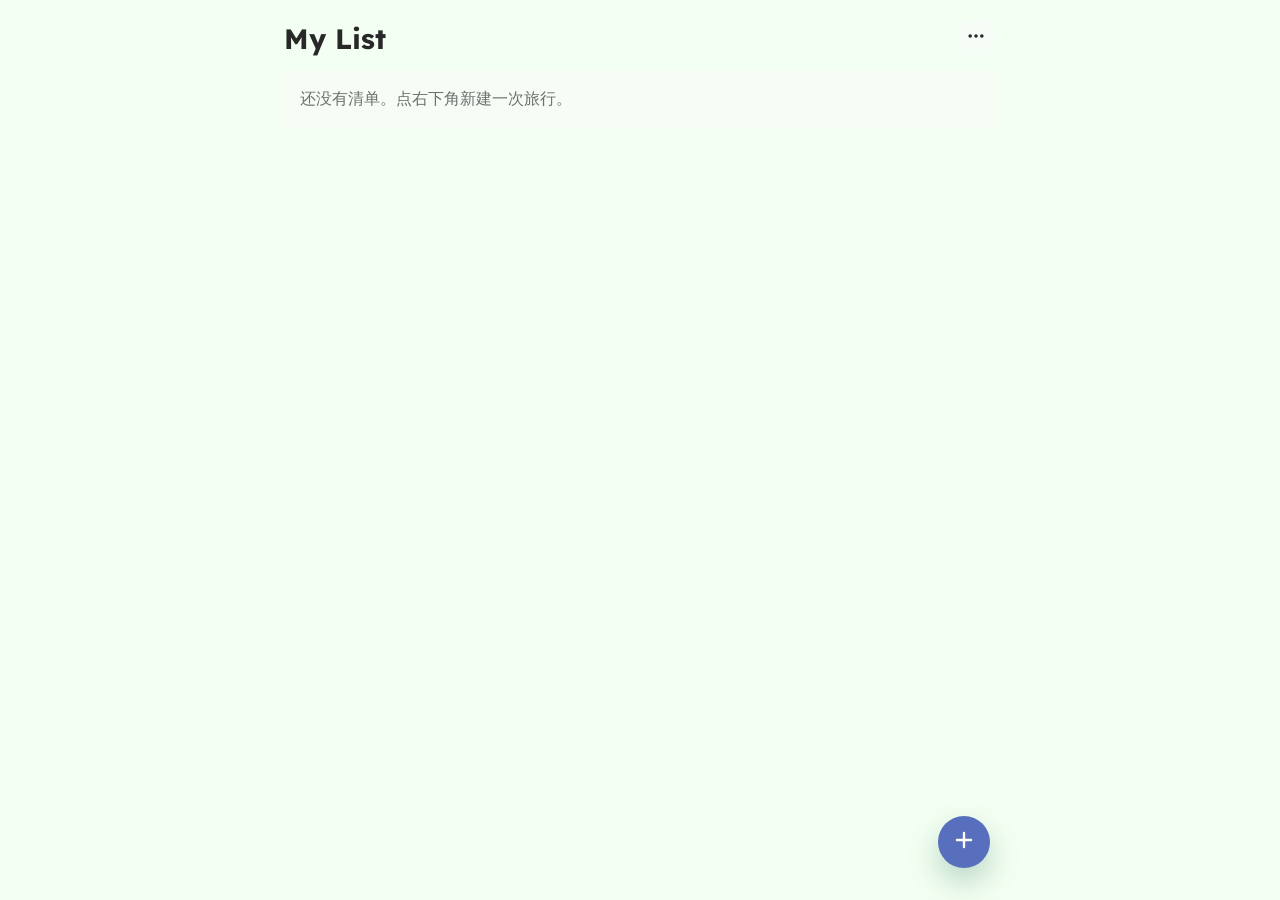
==== public/index.html @ d41c0e8b "Add files via upload" ====
<!doctype html>
<html lang="zh-CN">
  <head>
    <meta charset="UTF-8" />
    <meta name="viewport" content="width=device-width, initial-scale=1.0, maximum-scale=1.0, user-scalable=no" />
    <meta name="theme-color" content="#F3FFF2" />
    <link rel="preconnect" href="https://fonts.googleapis.com" />
    <link rel="preconnect" href="https://fonts.gstatic.com" crossorigin />
    <link href="https://fonts.googleapis.com/css2?family=Lexend:wght@400;500;600;700;800;900&display=swap" rel="stylesheet" />
    <link rel="manifest" href="./manifest.webmanifest" />
    <link rel="icon" type="image/png" href="./favicon.png" />
    <link rel="apple-touch-icon" href="./app.png" />
    <title>Travel Packing List</title>
    <script type="module" crossorigin src="./assets/index-BFe1TiDz.js"></script>
    <link rel="stylesheet" crossorigin href="./assets/index-CPP7fkva.css">
  </head>
  <body>
    <div id="root"></div>
  </body>
</html>
---- public/assets/index-CPP7fkva.css ----
*{box-sizing:border-box}@font-face{font-family:Lexend;src:local(Lexend SemiBold);font-weight:700 900;font-style:normal}html,body,#root{width:100%;max-width:100%;min-height:100%;overflow-x:hidden}:root{--bg-mint-top:#f3fff2;--bg-mint-bottom:#f3fff2;--surface:#f7fcf8;--surface-soft:#f7fcf894;--ink:#282828;--muted:#6f6f6f;--divider:#2828281f;--action-primary:#586fbe;--action-primary-pressed:#465ca9;--action-primary-soft:#e6e9ff;--action-secondary:#f0eee9;--action-secondary-pressed:#e4e0d9;--action-info:#7c8fd1;--action-info-soft:#e9ecff;--action-danger:#c96e80;--action-danger-pressed:#af586a;--action-danger-soft:#ffe3ea;--view-toggle-track:#e7e9f7;--view-toggle-active:#586fbe;--view-toggle-active-pressed:#465ca9;--view-toggle-active-text:#fff;--view-toggle-inactive-text:#666b83;--view-toggle-border:#586fbe2e;--accent:var(--action-primary);--danger:var(--action-danger);color:var(--ink);background:#f3fff2;font-family:Lexend,ui-sans-serif,system-ui,-apple-system,BlinkMacSystemFont,Segoe UI,sans-serif}body{background:#f3fff2;margin:0}button,input,select{font:inherit}button{cursor:pointer;border:0}.shell{width:min(760px,100dvw);min-height:100vh;margin:0 auto;padding:10px 22px 112px}.home-list,.builder,.trip,.library-list,.library-menu{align-content:start;gap:14px;display:grid}.top{z-index:4;background:0 0;grid-template-columns:44px minmax(0,1fr) auto;align-items:center;gap:8px;min-height:48px;margin:0 0 12px;padding:4px 0;display:grid;position:sticky;top:0}.top strong{text-overflow:ellipsis;white-space:nowrap;font-size:18px;overflow:hidden}.plain{min-width:40px;min-height:40px;color:var(--ink);background:#f7fcf870;border-radius:8px}.view-switch{min-height:44px;color:var(--ink);background:0 0;grid-template-columns:auto 112px;align-items:center;gap:8px;padding:0;font-size:14px;font-weight:600;display:grid}.view-toggle{border:1px solid var(--view-toggle-border);background:var(--view-toggle-track);border-radius:17px;grid-template-columns:56px 56px;justify-content:center;align-items:center;width:112px;height:34px;padding:0;display:grid;position:relative}.view-toggle-thumb{background:var(--view-toggle-active);border-radius:16px;width:56px;height:32px;transition:transform .18s;position:absolute;top:0;left:0}.view-toggle.is-bag .view-toggle-thumb{transform:translate(56px)}.view-toggle button{z-index:1;min-height:32px;color:var(--view-toggle-inactive-text);background:0 0;border-radius:14px;padding:0;font-size:14px;font-weight:500;transition:color .16s;position:relative}.view-toggle button.active{color:var(--view-toggle-active-text);font-weight:600}.view-toggle button.active:active{background:var(--view-toggle-active-pressed)}.home-actions{justify-content:space-between;align-items:center;min-height:56px;padding:8px 2px 12px;display:flex}.home-actions button{width:40px;min-height:40px;padding:0}.home-actions h1{letter-spacing:0;margin:0;font-size:28px}.home-menu-button{background:#f7fcf89e;border-radius:50%}.home-overflow{position:relative}.overflow-menu{z-index:8;background:#fafffa;border-radius:15px;width:204px;position:absolute;top:48px;right:0;overflow:hidden;box-shadow:0 14px 34px #28282824}.home-actions .overflow-menu button{border-bottom:1px solid var(--divider);color:#282828;text-align:left;background:0 0;border-radius:0;grid-template-columns:22px minmax(0,1fr);align-items:center;gap:10px;width:100%;min-height:48px;padding:0 14px;font-weight:600;display:grid}.home-actions .overflow-menu button:last-child{border-bottom:0}.home-hint{color:#6f6f6f9e;text-align:center;margin:18px 0 0;font-size:12px}.empty,.trip-card,.hints,.library-menu,.library-list article{background:var(--surface-soft)}.empty{color:var(--muted);padding:18px}.trip-card{text-align:left;color:var(--ink);border-top:3px solid #238c7647;border-radius:8px;grid-template-columns:minmax(0,1fr) auto;gap:12px;padding:14px;display:grid}.trip-folder-wrap{border-radius:0 10px 10px;min-height:150px;position:relative;overflow:hidden}.trip-folder-actions{border-radius:0 10px 10px 0;grid-template-columns:56px 48px 48px;width:152px;display:grid;position:absolute;inset:18px 0 0 auto;overflow:hidden}.trip-folder-actions button{min-width:48px;color:var(--ink);grid-template-columns:none;place-items:center;gap:0;display:grid}.trip-folder-actions .edit{background:var(--action-info-soft)}.trip-folder-actions .copy{background:#ffe0d6}.trip-folder-actions .delete{background:#f87878}.trip-folder-card{z-index:1;background:var(--folder);min-height:132px;transform:translateX(var(--swipe-x));touch-action:pan-y;border:0;border-radius:0 10px 10px;grid-template-rows:1fr;grid-template-columns:92px minmax(0,1fr);margin-top:18px;padding:18px;transition:transform .22s cubic-bezier(.22,1,.36,1);position:relative}.trip-folder-card:before{content:"";background:var(--folder);border-radius:18px 22px 0 0;width:min(42%,170px);height:34px;position:absolute;top:-18px;left:0}.trip-folder-card:after{content:"";background:var(--folder);transform-origin:0 100%;border-radius:0 0 0 18px;width:54px;height:18px;position:absolute;top:-18px;left:min(30%,120px);transform:skew(28deg)}.trip-progress-ring{background:radial-gradient(circle, #ffffffb8 0 56%, transparent 57%), conic-gradient(var(--progress-color) var(--progress), #ffffffb8 0);border-radius:50%;grid-area:1/1;align-self:center;place-items:center;width:78px;height:78px;display:grid;position:relative}.trip-progress-ring strong{color:#282828;font-size:20px;font-weight:600}.trip-progress-ring.done{box-shadow:0 0 0 4px color-mix(in srgb, var(--progress-color) 18%, transparent)}.trip-folder-info{grid-area:1/2;align-self:center;min-width:0}.trip-folder-info h2{text-overflow:ellipsis;white-space:nowrap;margin:0 0 8px;font-size:22px;overflow:hidden}.trip-folder-info p,.trip-folder-info small{color:var(--muted);text-overflow:ellipsis;white-space:nowrap;margin:0 0 6px;font-weight:600;display:block;overflow:hidden}.trip-folder-info small{color:var(--muted)}.trip-card h2{margin:0 0 6px;font-size:20px}.trip-card p,.trip-card small,.progress-wrap p{color:var(--muted);margin:0}.trip-meta{justify-items:end;gap:8px;display:grid}.fab{right:max(30px,50dvw - 350px);bottom:max(32px, calc(env(safe-area-inset-bottom) + 20px));z-index:6;background:var(--action-primary);color:#fff;border-radius:50%;width:52px;height:52px;position:fixed;box-shadow:0 14px 30px #1f695347}.fab:active,.primary:active{background:var(--action-primary-pressed)}.delete-sheet{grid-template-rows:auto auto auto;max-height:320px}.danger-action{background:var(--action-danger)!important;color:#fff!important}.danger-action:active{background:var(--action-danger-pressed)!important}.field,.block{border-bottom:1px solid var(--divider);gap:8px;padding:10px 0 12px;font-weight:800;display:grid}.field input,.inline-fields input,.inline-fields select,.sheet-input{width:100%;min-width:0;min-height:42px;color:var(--ink);background:#ffffff94;border:0;border-radius:6px;padding:0 11px}.block h3,.category h3,.change-list h3{margin:0;font-size:15px}.block h3,.category h3{justify-content:space-between;display:flex}.chips{flex-wrap:wrap;gap:8px;display:flex}.chips span,.chips button{min-height:34px;color:var(--ink);background:#ffffff6b;border-radius:8px;padding:7px 11px}.chips button.picked,.segmented .picked{background:var(--action-primary-soft);color:var(--ink)}.switch-line{width:100%;min-height:44px;color:var(--ink);text-align:left;background:0 0;justify-content:space-between;align-items:center;padding:0;font-weight:800;display:flex}.switch-line i{background:#d7d7d7;border-radius:999px;width:44px;height:26px;transition:background-color .18s;position:relative}.switch-line i:after{content:"";background:#fff;border-radius:50%;width:20px;height:20px;transition:transform .18s;position:absolute;top:3px;left:3px}.switch-line i.on{background:var(--action-primary)}.switch-line i.on:after{transform:translate(18px)}.summary{color:var(--muted);margin:0;padding:8px 0}.primary{background:var(--action-primary);color:#fff;border-radius:8px;min-height:50px;font-weight:900}.sheet footer>.primary{width:100%}.builder-form{padding-inline:22px}.progress-wrap{grid-template-columns:128px minmax(0,1fr);align-items:center;gap:16px;padding:12px 2px 16px;display:grid}.trip-rules{gap:6px;min-width:0;display:grid}.trip-rules h2{color:var(--ink);text-overflow:ellipsis;white-space:nowrap;margin:0;font-size:18px;overflow:hidden}.trip-rules button{width:100%;color:var(--ink);padding:0;text-align:left;background:0 0;grid-template-columns:minmax(0,1fr) 34px;align-items:center;gap:8px;padding-right:8px;font-weight:700;display:grid}.trip-rules span,.library-menu span,.library-row span,.library-list span{text-overflow:ellipsis;white-space:nowrap;min-width:0;overflow:hidden}.trip-rules svg{justify-self:end;margin-right:4px}.ring{background:conic-gradient(var(--accent) calc(var(--p) * 1%), #ffffffa3 0);text-align:center;border-radius:50%;flex-direction:column;justify-content:center;align-items:center;gap:3px;width:118px;height:118px;display:flex;position:relative;box-shadow:0 18px 34px #467e6f24}.ring:after{content:"";background:#fbfff9;border-radius:50%;position:absolute;inset:10px}.ring span,.ring small{z-index:1}.ring span{font-size:22px;font-weight:600}.ring small{color:var(--muted);font-size:12px;line-height:1.2}.hints{color:var(--muted);border-radius:8px;padding:10px 12px}.trip-hint,.archive-hint,.empty-row{color:#6f6f6fb8;margin:0;font-size:12px;line-height:1.5}.trip-hint{text-align:center;padding:0 2px 8px}.outfit-entry{border-left:3px solid var(--action-primary);min-height:50px;color:var(--ink);text-align:left;background:#eef0ff;border-radius:9px;grid-template-columns:22px minmax(0,1fr) auto auto;align-items:center;gap:9px;padding:0 12px 0 10px;display:grid}.outfit-entry:active{background:#e3e7ff}.outfit-mark{color:var(--action-primary);place-items:center;display:grid}.outfit-entry b{color:var(--ink);font-weight:600}.outfit-entry>span:not(.outfit-mark){color:var(--muted);font-size:13px}.outfit-meta{gap:4px;min-width:92px;display:grid}.outfit-meta i{background:linear-gradient(90deg, var(--action-primary) var(--outfit-progress), #fff 0);border-radius:999px;width:100%;height:3px;display:block}.outfit-entry strong{color:var(--action-primary);white-space:nowrap;font-weight:600}.wearing-fold{gap:4px;margin:12px 0 6px;display:grid}.wearing-fold>button{min-height:38px;color:var(--ink);background:#f7fcf857;border-radius:8px;justify-content:space-between;align-items:center;font-weight:800;display:flex}.wearing-row,.outfit-row{border-bottom:1px solid var(--divider);min-height:42px;color:var(--ink);grid-template-columns:minmax(0,1fr) auto auto;align-items:center;gap:8px;display:grid}.wearing-row{grid-template-columns:minmax(0,1fr)}.outfit-page{gap:14px}.day-strip{gap:8px;padding:2px 0 6px;display:flex;overflow-x:auto}.day-strip button{min-height:34px;color:var(--ink);background:0 0;border-radius:8px;flex:none;padding:0 12px;font-weight:700;position:relative}.day-strip button.active{background:var(--action-primary-soft);color:var(--action-primary)}.day-strip i{background:var(--action-primary);border-radius:50%;width:5px;height:5px;position:absolute;top:5px;right:5px}.day-count{color:var(--muted);justify-content:center;align-items:center;gap:14px;font-size:13px;display:flex}.day-count button{background:var(--action-secondary);width:34px;min-height:34px;color:var(--ink);border-radius:50%;font-size:20px}.outfit-current{gap:8px;display:grid}.outfit-current h2{margin:4px 0 2px;font-size:18px}.outfit-row span{text-overflow:ellipsis;white-space:nowrap;font-weight:800;overflow:hidden}.outfit-row small{color:var(--muted);font-size:12px}.outfit-row button{min-width:34px;min-height:34px;color:var(--muted);background:0 0;border-radius:8px;font-size:18px}.outfit-add{border-bottom:1px solid var(--divider);min-height:44px;color:var(--action-primary);text-align:left;background:0 0;font-weight:900}.outfit-pick-group{gap:4px;display:grid}.outfit-new{border-bottom:1px solid var(--divider);gap:10px;padding-bottom:12px;display:grid}.outfit-pick-group h3{margin:8px 0 2px;font-size:14px}.outfit-pick-group button{min-height:42px;color:var(--ink);text-align:left;background:0 0;border-radius:8px;align-items:center;gap:8px;padding:0 10px;display:flex}.outfit-pick-group button.picked{background:var(--action-primary-soft)}.archive-hint{text-align:center}.hints p{margin:4px 0}.library-menu{background:0 0;padding:0}.library-menu button,.library-row,.settings-list button{border-bottom:1px solid var(--divider);width:100%;min-height:52px;color:var(--ink);text-align:left;background:0 0;grid-template-columns:minmax(0,1fr) auto auto;align-items:center;gap:10px;padding:0 4px;display:grid}.library-menu span,.library-row span,.library-list span,.settings-list span{color:var(--muted)}.settings-list{align-content:start;gap:0;display:grid}.settings-section{gap:8px;display:grid}.settings-section h2{color:var(--ink);margin:14px 0 4px;font-size:16px}.settings-list button{min-height:58px;padding:0 2px}.settings-list b{color:#282828}.settings-list .danger-row b{color:var(--action-danger)}.rule-edit-row{border-bottom:1px solid var(--divider)}.settings-list .rule-summary{border-bottom:0}.rule-summary svg{color:var(--muted)}.rule-steppers{min-height:48px;color:var(--muted);white-space:nowrap;grid-template-columns:auto auto auto auto auto;align-items:center;gap:7px;padding:0 2px 12px;display:grid;overflow-x:auto}.stepper{color:var(--ink);align-items:center;gap:7px;display:inline-flex}.settings-list .stepper button{background:var(--action-secondary);width:28px;height:28px;min-height:28px;color:var(--ink);border-bottom:0;border-radius:50%;grid-template-columns:none;place-items:center;padding:0;font-weight:600;display:inline-grid}.stepper b{text-align:center;min-width:18px;font-weight:600}.data-actions{grid-template-columns:repeat(3,minmax(0,1fr));gap:10px;display:grid}.data-actions button{border:1.5px solid var(--action-primary);min-height:72px;color:var(--action-primary);background:0 0;border-radius:10px;place-items:center;gap:6px;font-weight:600;display:grid}.data-actions .danger-row{border-color:var(--action-danger);color:var(--action-danger);background:0 0}.hidden-input{display:none}.library-list article{border-radius:8px;grid-template-columns:minmax(0,1fr) auto;align-items:center;gap:4px 10px;padding:12px;display:grid}.library-list article>button{min-height:34px;color:var(--ink);background:#ffffff80;border-radius:8px;grid-row:span 2;padding:0 10px}.item-library{gap:0;padding-inline:22px}.search-row{border-bottom:1px solid var(--divider);min-height:44px;color:var(--muted);grid-template-columns:24px minmax(0,1fr);align-items:center;gap:8px;margin:2px 0 12px;display:grid}.search-row input{min-width:0;color:var(--ink);background:0 0;border:0;outline:0}.sheet-subtitle{color:var(--ink);margin:0;font-size:15px}.library-results{gap:0;display:grid}.library-results h3{color:var(--muted);margin:0 0 6px;font-size:13px}.library-result-row{border-bottom:1px solid var(--divider);min-height:56px;color:var(--ink);text-align:left;background:0 0;grid-template-columns:minmax(0,1fr) auto;gap:4px 10px;padding:7px 0;display:grid}.library-result-row b,.library-result-row span{text-overflow:ellipsis;white-space:nowrap;min-width:0;overflow:hidden}.library-result-row span{color:var(--muted);font-size:13px}.library-result-row em{color:var(--action-info);grid-area:1/2/span 2;align-self:center;font-style:normal;font-weight:600}.library-result-row:disabled{opacity:.62}.empty-result{color:var(--muted);gap:10px;padding:10px 0;display:grid}.empty-result p{margin:0}.empty-result button{min-height:36px;color:var(--action-primary);background:0 0;justify-self:start;font-weight:600}.category-add,.sheet-link{min-height:36px;color:var(--action-info);background:0 0;border-radius:6px;align-items:center;gap:7px;font-weight:800;display:inline-flex}.category-add{justify-self:start;margin:0 0 8px}.item-section{gap:8px;margin-top:24px;display:grid}.item-library .top+.item-section{margin-top:8px}.item-section h3{border-bottom:1px solid var(--divider);color:var(--ink);grid-template-columns:minmax(0,1fr) 28px auto 22px;align-items:center;gap:10px;margin:0;padding:0 2px 8px;font-size:15px;display:grid}.category-toggle,.category-edit{min-width:0;min-height:28px;color:var(--muted);background:0 0;border-radius:6px;place-items:center;display:grid}.category-toggle:active,.category-edit:active{background:var(--action-secondary)}.item-section h3>span:first-child{text-overflow:ellipsis;white-space:nowrap;align-items:center;gap:7px;min-width:0;font-weight:900;display:inline-flex;overflow:hidden}.item-section h3 svg{stroke:currentColor;width:17px;height:17px}.item-section h3>span:last-child{color:var(--muted);justify-self:end;font-weight:800}.item-list{display:grid}.empty-row{border-bottom:1px solid #163b3514;min-height:42px;padding:12px 2px 0}.item-row{min-height:46px;color:var(--ink);text-align:left;background:0 0;border-bottom:1px solid #163b3514;grid-template-columns:minmax(0,1fr) auto 18px;align-items:center;gap:10px;padding:0 2px;display:grid}.item-row b,.item-row span{text-overflow:ellipsis;white-space:nowrap;overflow:hidden}.item-row b{font-weight:800}.item-row span{max-width:96px;color:var(--muted);font-size:13px}.item-row svg{color:#163b357a;justify-self:end}.bag-grid{grid-template-columns:repeat(3,minmax(0,1fr));gap:11px;display:grid}.bag-cell{min-height:124px;color:var(--ink);text-align:center;background:#ffffffd1;border:1px solid #163b350f;border-radius:10px;align-content:center;place-items:center;gap:9px;padding:10px 6px;display:grid}.bag-cell:focus-visible,.bag-cell:hover{border-color:var(--action-primary);background:#fffffff0;outline:0}.bag-cell{--bag-icon-size:40px}.bag-cell span{-webkit-line-clamp:2;max-width:100%;color:var(--ink);-webkit-box-orient:vertical;font-size:13px;font-weight:800;line-height:1.25;display:-webkit-box;overflow:hidden}.bag-add-cell{color:#163b3533;background:0 0;border:0;place-items:center;min-height:110px;display:grid}.bag-add-cell:hover,.bag-add-cell:focus-visible{color:var(--action-primary);outline:0}.module-stack{align-content:start;padding-top:4px;display:grid}.module-folder{min-height:62px;margin-top:-8px;position:relative}.module-folder:before{content:"";z-index:0;border-top:5px solid var(--module-color);background:#fbfff9;border-radius:0 12px 12px;position:absolute;inset:18px 0 0}.module-folder:first-child{margin-top:0}.module-folder.open{z-index:2;margin-bottom:12px}.module-tab{z-index:2;background:var(--module-color);width:100%;min-height:62px;color:var(--ink);text-align:left;border-radius:18px 18px 0 0;grid-template-columns:minmax(0,1fr) auto 28px;align-items:center;padding:0 16px;display:grid;position:relative}.module-tab b,.module-tab span{z-index:1;text-overflow:ellipsis;white-space:nowrap;max-width:100%;position:relative;overflow:hidden}.module-tab b{font-size:18px}.module-tab span{color:var(--muted);font-size:12px;font-weight:800}.module-edit{border-radius:6px;place-items:center;min-height:28px;display:grid}.module-edit:active{background:#ffffff5c}.module-panel{z-index:1;border-top:5px solid var(--module-color);background:#fbfff9;border-radius:0 12px 12px;margin-top:-1px;display:grid;position:relative;overflow:hidden}.module-add{min-height:34px;color:var(--action-info);background:0 0;border-radius:8px;justify-self:end;margin:6px 8px 0 0;padding:0 12px;font-weight:900}.module-item-list{display:grid}.module-item-list p,.module-item-row{border-bottom:1px solid #163b3512;min-height:40px;margin:0;padding:0 12px}.module-item-list p{color:var(--muted);align-items:center;display:grid}.module-item-row{grid-template-columns:minmax(0,1fr) 36px;align-items:center;display:grid}.module-item-row span{color:var(--ink);text-overflow:ellipsis;white-space:nowrap;overflow:hidden}.module-item-row button{min-height:36px;color:var(--muted);background:0 0}.segmented{grid-template-columns:1fr 1fr;gap:8px;display:grid}.segmented button{background:var(--action-secondary);min-height:38px;color:var(--ink);border-radius:8px;font-weight:800}.category{gap:6px;min-width:0;max-width:100%;display:grid}.category h3{color:var(--ink);align-items:center;margin:18px 0 6px;padding:0 2px}.category h3>span:first-child{align-items:center;gap:7px;min-width:0;display:inline-flex}.category h3 .bag{--bag-icon-size:22px;width:24px;height:24px;min-height:24px}.expanded-header{background:var(--card);border-radius:8px;grid-template-columns:minmax(0,1fr) auto auto;align-items:center;gap:10px;min-height:42px;padding:10px 12px;display:grid}.swipe{touch-action:pan-y;background:0 0;border-radius:8px;width:100%;max-width:100%;position:relative;overflow:hidden}.swipe.ok,.swipe.restore{background:#1bdd72}.swipe.no{background:#f87878}.behind{opacity:0;height:44px;transform:scale(calc(.72 + var(--swipe,0) * .28));color:#fff;place-items:center;margin-top:-22px;font-weight:900;display:grid;position:absolute;top:50%}.swipe.ok .behind.left,.swipe.restore .behind.left,.swipe.no .behind.right{opacity:clamp(0, calc(var(--swipe,0) * 1.25), 1)}.behind.left{background:#1bdd72;border-radius:50%;width:44px;left:14px}.behind.right{background:#f87878;border-radius:8px;gap:8px;width:auto;padding:0 12px;display:flex;right:12px}.item{background:linear-gradient(0deg, var(--mix,transparent), var(--mix,transparent)), var(--card);min-height:58px;color:var(--ink);-webkit-user-select:none;user-select:none;border-radius:8px;grid-template-columns:minmax(0,1fr) auto auto;align-items:center;gap:10px;max-width:100%;padding:10px 12px;transition:transform .22s cubic-bezier(.22,1,.36,1),background-color .22s cubic-bezier(.22,1,.36,1),opacity .18s;display:grid}.item-text{align-content:center;min-width:0;display:grid}.item-main-line{align-items:center;gap:8px;min-width:0;display:flex}.item-main-line .name-button,.item-main-line .name-input{flex:0 auto;width:auto;min-width:0}.item-main-line .qty-button,.item-main-line .qty-input{flex:none}.item small{color:var(--muted);display:block}.name-button,.name-input{width:100%;min-width:0;min-height:34px;color:var(--ink);text-align:left;background:0 0;border:0;align-items:center;padding:0;font-weight:900;line-height:1.25;display:flex}.name-button{text-overflow:ellipsis;white-space:nowrap;overflow:hidden}.ok .name-button,.name-button.is-packed{-webkit-text-decoration:line-through #2828288f;text-decoration:line-through #2828288f;text-decoration-thickness:2px}.restore .name-button.is-packed{text-decoration:none}.packed-row .item{opacity:.78;background:0 0;min-height:48px}.packed-row.restore .item{background:linear-gradient(0deg, var(--mix,transparent), var(--mix,transparent)), #ffffff29;opacity:1}.name-input,.qty-input{border-radius:6px;outline:2px solid #ffffff9e}.bag{width:58px;min-height:54px;color:var(--ink);--bag-icon-size:40px;background:0 0;border-radius:7px;place-items:center;padding:0;display:grid}.expand-button{width:36px;min-height:36px;color:var(--muted);background:0 0;border-radius:6px;place-items:center;display:grid}.expand-button:active{background:#ffffff6b}.bag-cell svg,.icon-grid svg,.bag svg,.bag-img{width:var(--bag-icon-size,30px);height:var(--bag-icon-size,30px);object-fit:contain;stroke:currentColor;display:block}.qty-button,.qty-input{width:62px;min-height:40px;color:var(--ink);text-align:center;white-space:nowrap;background:0 0;border:0;border-radius:6px;padding:0 8px;font-weight:400}.sheet-backdrop{z-index:10;background:#163b3538;align-items:end;display:grid;position:fixed;inset:0}.sheet{background:var(--surface);border-radius:18px 18px 0 0;grid-template-rows:auto minmax(0,1fr) auto;width:min(760px,100%);max-height:min(82vh,720px);margin:0 auto;display:grid;overflow:hidden;box-shadow:0 -18px 50px #375e532e}.sheet.roomy{max-height:min(74vh,620px)}.sheet.roomy .sheet-body{gap:16px;padding-bottom:20px}.sheet.roomy .sheet-input,.sheet.roomy .inline-fields input,.sheet.roomy .inline-fields select{min-height:46px}.sheet.roomy .toggle-line{min-height:44px}.sheet header,.sheet footer{justify-content:space-between;align-items:center;gap:12px;padding:14px;display:flex}.sheet h2{margin:0;font-size:18px}.sheet header button,.sheet-actions button,.change-list button{background:var(--action-secondary);min-height:36px;color:var(--ink);border-radius:8px;padding:0 12px}.sheet-body{align-content:start;gap:10px;min-height:0;padding:0 14px 14px;display:grid;overflow:auto}.sheet-link{justify-self:start}.rule-row{border-bottom:1px solid var(--divider)}.rule-row>button{width:100%;min-height:48px;color:var(--ink);text-align:left;background:0 0;grid-template-columns:auto minmax(0,1fr) auto;align-items:center;gap:10px;display:grid}.rule-row span{text-overflow:ellipsis;white-space:nowrap;color:var(--muted);text-align:right;overflow:hidden}.rule-options{padding:0 0 12px}.sheet-field{color:var(--muted);gap:7px;font-size:13px;font-weight:800;display:grid}.icon-grid{grid-template-columns:repeat(3,minmax(0,1fr));gap:12px;display:grid}.icon-grid button{min-height:136px;color:var(--ink);background:#ffffffd6;border:1px solid #163b350f;border-radius:12px;place-items:center;display:grid}.icon-grid .picked{outline:2px solid var(--action-primary);background:var(--action-primary-soft)}.icon-grid{--bag-icon-size:40px}.toggle-line{min-height:38px;color:var(--ink);align-items:center;gap:8px;display:flex}.sheet-actions{grid-template-columns:1fr 1fr;gap:10px;width:100%;display:grid}.sheet-stack{gap:10px;width:100%;display:grid}.sheet-stack .danger-action{border-radius:8px;width:100%;min-height:50px}.change-list{gap:8px;display:grid}.change-list div{flex-wrap:wrap;gap:7px;display:flex}.change-list span{border-radius:8px;padding:7px 10px;font-weight:800}.change-list .add{background:#b9dccc}.change-list .remove{background:#dfc0ba}.muted{color:var(--muted);margin:0;font-size:13px}.trip-progress-ring strong,.trip-folder-info p,.ring span,.ring small,.outfit-meta,.day-count,.category h3>span:last-child,.library-menu span,.module-folder-tab span,.item-category h3>span:nth-of-type(2),.fold>button,.empty-bags button,.progress-wrap small,.summary,.muted,.qty-button,.qty-input{font-weight:600}.archives,.fold{gap:6px;display:grid}.archives{margin-top:26px}.archive-hint{margin:4px 0 8px}.fold>button{min-height:38px;color:var(--ink);background:#f7fcf857;border-radius:8px}.empty-bags p{min-height:34px;color:var(--muted);--bag-icon-size:24px;align-items:center;gap:8px;margin:0;display:inline-flex}.group-fade{gap:14px;animation:.18s groupFade;display:grid}.toast{left:50%;bottom:max(22px, calc(env(safe-area-inset-bottom) + 14px));z-index:12;color:#fff;background:#282828e0;border-radius:10px;align-items:center;gap:12px;max-width:min(92vw,520px);padding:10px 12px;font-size:13px;display:flex;position:fixed;transform:translate(-50%)}.toast button{color:#fff;background:#ffffff29;border-radius:7px;min-height:30px;padding:0 9px;font-weight:800}@keyframes groupFade{0%{opacity:.25}to{opacity:1}}.inline-fields{grid-template-columns:repeat(2,minmax(0,1fr)) auto;gap:8px;display:grid}.inline-fields button{background:var(--action-primary-soft);min-height:38px;color:var(--ink);border-radius:8px;padding:0 14px;font-weight:800}@media (width<=520px){.shell{width:100dvw;max-width:100dvw;padding-inline:22px}.builder-form{padding-inline:22px}.top{grid-template-columns:40px minmax(0,1fr) auto;gap:6px}.view-switch{grid-template-columns:auto 112px;font-size:13px}.progress-wrap{grid-template-columns:96px minmax(0,1fr);gap:10px}.ring{width:92px;height:92px}.ring:after{inset:8px}.ring span{font-size:18px}.trip-card{grid-template-columns:1fr}.trip-folder-card{grid-template-columns:72px minmax(0,1fr)}.trip-meta{justify-items:start}.item{gap:8px;min-height:56px;padding:10px}.bag{--bag-icon-size:36px;width:48px;min-height:48px}.qty-button,.qty-input{width:62px;font-size:14px}.inline-fields{grid-template-columns:1fr}}@media (prefers-reduced-motion:reduce){*,:before,:after{transition-duration:.01ms!important;animation-duration:.01ms!important}}
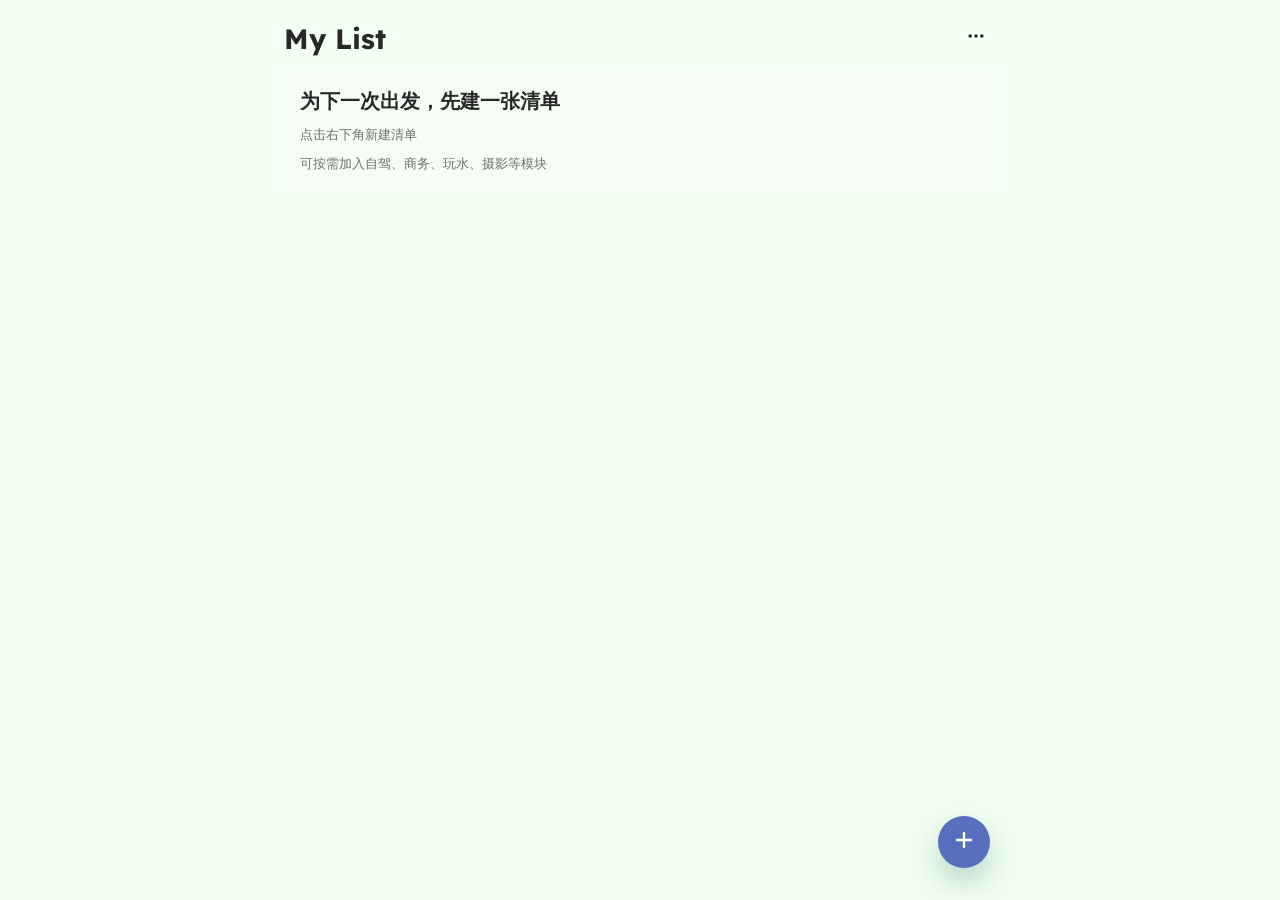
==== commit c9c44619: "Add files via upload" ====
--- a/public/index.html
+++ b/public/index.html
@@ -11,8 +11,8 @@
     <link rel="icon" type="image/png" href="./favicon.png" />
     <link rel="apple-touch-icon" href="./app.png" />
     <title>Travel Packing List</title>
-    <script type="module" crossorigin src="./assets/index-BFe1TiDz.js"></script>
-    <link rel="stylesheet" crossorigin href="./assets/index-CPP7fkva.css">
+    <script type="module" crossorigin src="./assets/index-DW-7GRu_.js"></script>
+    <link rel="stylesheet" crossorigin href="./assets/index-s37lRfRI.css">
   </head>
   <body>
     <div id="root"></div>
--- a/public/assets/index-s37lRfRI.css
+++ b/public/assets/index-s37lRfRI.css
@@ -0,0 +1 @@
+*{box-sizing:border-box}@font-face{font-family:Lexend;src:local(Lexend SemiBold);font-weight:700 900;font-style:normal}html,body,#root{width:100%;max-width:100%;min-height:100%;overflow-x:hidden}:root{--bg-mint-top:#f3fff2;--bg-mint-bottom:#f3fff2;--surface:#f7fcf8;--surface-soft:#f7fcf894;--ink:#282828;--muted:#6f6f6f;--divider:#2828281f;--action-primary:#586fbe;--action-primary-pressed:#465ca9;--action-primary-soft:#e6e9ff;--action-secondary:#f0eee9;--action-secondary-pressed:#e4e0d9;--action-info:#7c8fd1;--action-info-soft:#e9ecff;--action-danger:#c96e80;--action-danger-pressed:#af586a;--action-danger-soft:#ffe3ea;--swipe-reassign:#a5d4ff;--swipe-skip:#f87878;--view-toggle-track:#e7e9f7;--view-toggle-active:#586fbe;--view-toggle-active-pressed:#465ca9;--view-toggle-active-text:#fff;--view-toggle-inactive-text:#666b83;--view-toggle-border:#586fbe2e;--accent:var(--action-primary);--danger:var(--action-danger);color:var(--ink);background:#f3fff2;font-family:Lexend,ui-sans-serif,system-ui,-apple-system,BlinkMacSystemFont,Segoe UI,sans-serif}body{background:#f3fff2;margin:0}button,input,select{font:inherit}button{cursor:pointer;border:0}.shell{width:min(760px,100dvw);min-height:100vh;margin:0 auto;padding:10px 22px 112px}.home-list,.builder,.trip,.library-list,.library-menu{align-content:start;gap:14px;display:grid}.top{z-index:4;background:0 0;grid-template-columns:44px minmax(0,1fr) auto;align-items:center;gap:8px;min-height:48px;margin:0 0 12px;padding:4px 0;display:grid;position:sticky;top:0}.top strong{text-overflow:ellipsis;white-space:nowrap;font-size:18px;overflow:hidden}.plain{min-width:40px;min-height:40px;color:var(--ink);background:#f7fcf870;border-radius:8px}.view-switch{min-height:44px;color:var(--ink);background:0 0;grid-template-columns:auto 112px;align-items:center;gap:8px;padding:0;font-size:14px;font-weight:600;display:grid}.view-toggle{border:1px solid var(--view-toggle-border);background:var(--view-toggle-track);border-radius:17px;grid-template-columns:56px 56px;justify-content:center;align-items:center;width:112px;height:34px;padding:0;display:grid;position:relative}.view-toggle-thumb{background:var(--view-toggle-active);border-radius:16px;width:56px;height:32px;transition:transform .18s;position:absolute;top:0;left:0}.view-toggle.is-bag .view-toggle-thumb{transform:translate(56px)}.view-toggle button{z-index:1;min-height:32px;color:var(--view-toggle-inactive-text);background:0 0;border-radius:14px;padding:0;font-size:14px;font-weight:500;transition:color .16s;position:relative}.view-toggle button.active{color:var(--view-toggle-active-text);font-weight:600}.view-toggle button.active:active{background:var(--view-toggle-active-pressed)}.home-actions{justify-content:space-between;align-items:center;min-height:56px;padding:8px 2px 12px;display:flex}.home-actions button{width:40px;min-height:40px;padding:0}.home-actions h1{letter-spacing:0;margin:0;font-size:28px}.home-menu-button{background:0 0;border-radius:50%}.home-overflow{position:relative}.overflow-menu{z-index:8;background:#fafffa;border-radius:15px;width:204px;position:absolute;top:48px;right:0;overflow:hidden;box-shadow:0 14px 34px #28282824}.home-actions .overflow-menu button{border-bottom:1px solid var(--divider);color:#282828;text-align:left;background:0 0;border-radius:0;grid-template-columns:22px minmax(0,1fr);align-items:center;gap:10px;width:100%;min-height:48px;padding:0 14px;font-weight:600;display:grid}.home-actions .overflow-menu button svg{grid-row:auto}.menu-nudge{z-index:9;color:var(--ink);text-align:center;background:#eef0ff;border-radius:12px;font-size:13px;line-height:1.35;position:fixed;top:50%;left:50%;transform:translate(-50%,-50%);box-shadow:0 10px 22px #586fbe29;width:min(280px,100vw - 48px)!important;min-height:44px!important;padding:12px 14px!important}.home-actions .overflow-menu button:last-child{border-bottom:0}.home-hint{color:#6f6f6f9e;text-align:center;margin:18px 0 0;font-size:12px}.empty,.trip-card,.hints,.library-menu,.library-list article{background:var(--surface-soft)}.empty{color:var(--muted);padding:18px}.onboarding-empty{gap:10px;display:grid}.onboarding-empty h2{color:var(--ink);margin:0;font-size:20px}.onboarding-empty p,.onboarding-empty small,.guide-copy{color:var(--muted);margin:0;font-size:13px;line-height:1.45}.trip-card{text-align:left;color:var(--ink);border-top:3px solid #238c7647;border-radius:8px;grid-template-columns:minmax(0,1fr) auto;gap:12px;padding:14px;display:grid}.trip-folder-wrap{border-radius:0 10px 10px;min-height:150px;position:relative;overflow:hidden}.trip-folder-actions{border-radius:0 10px 10px 0;grid-template-columns:56px 48px 48px;width:152px;display:grid;position:absolute;inset:18px 0 0 auto;overflow:hidden}.trip-folder-actions button{min-width:48px;color:var(--ink);grid-template-columns:none;place-items:center;gap:0;display:grid}.trip-folder-actions .edit{background:var(--action-info-soft)}.trip-folder-actions .copy{background:#ffe0d6}.trip-folder-actions .delete{background:#f87878}.trip-folder-card{z-index:1;background:var(--folder);min-height:132px;transform:translateX(var(--swipe-x));touch-action:pan-y;border:0;border-radius:0 10px 10px;grid-template-rows:1fr;grid-template-columns:92px minmax(0,1fr);margin-top:18px;padding:18px;transition:transform .22s cubic-bezier(.22,1,.36,1);position:relative}.trip-folder-card:before{content:"";background:var(--folder);border-radius:18px 22px 0 0;width:min(42%,170px);height:34px;position:absolute;top:-18px;left:0}.trip-folder-card:after{content:"";background:var(--folder);transform-origin:0 100%;border-radius:0 0 0 18px;width:54px;height:18px;position:absolute;top:-18px;left:min(30%,120px);transform:skew(28deg)}.trip-progress-ring{background:radial-gradient(circle, #ffffffb8 0 56%, transparent 57%), conic-gradient(var(--progress-color) var(--progress), #ffffffb8 0);border-radius:50%;grid-area:1/1;align-self:center;place-items:center;width:78px;height:78px;display:grid;position:relative}.trip-progress-ring strong{color:#282828;font-size:20px;font-weight:600}.trip-progress-ring.done{box-shadow:0 0 0 4px color-mix(in srgb, var(--progress-color) 18%, transparent)}.trip-folder-info{grid-area:1/2;align-self:center;min-width:0}.trip-folder-info h2{text-overflow:ellipsis;white-space:nowrap;margin:0 0 8px;font-size:22px;overflow:hidden}.trip-folder-info p,.trip-folder-info small{color:var(--muted);text-overflow:ellipsis;white-space:nowrap;margin:0 0 6px;font-weight:600;display:block;overflow:hidden}.trip-folder-info small{color:var(--muted)}.trip-card h2{margin:0 0 6px;font-size:20px}.trip-card p,.trip-card small,.progress-wrap p{color:var(--muted);margin:0}.trip-meta{justify-items:end;gap:8px;display:grid}.fab{right:max(30px,50dvw - 350px);bottom:max(32px, calc(env(safe-area-inset-bottom) + 20px));z-index:6;background:var(--action-primary);color:#fff;border-radius:50%;width:52px;height:52px;position:fixed;box-shadow:0 14px 30px #1f695347}.fab:active,.primary:active{background:var(--action-primary-pressed)}.primary:disabled{color:#ffffffdb;background:#c9cde8}.delete-sheet{grid-template-rows:auto auto auto;max-height:320px}.danger-action{background:var(--action-danger)!important;color:#fff!important}.danger-action:active{background:var(--action-danger-pressed)!important}.field,.block{border-bottom:1px solid var(--divider);gap:8px;padding:10px 0 12px;font-weight:800;display:grid}.field input,.inline-fields input,.inline-fields select,.sheet-input{width:100%;min-width:0;min-height:42px;color:var(--ink);background:#ffffff94;border:0;border-radius:6px;padding:0 11px}.nights-control{grid-template-columns:42px 76px 42px;gap:8px;width:max-content;max-width:100%;display:grid}.nights-control button{background:var(--action-secondary);min-height:42px;color:var(--ink);border-radius:50%;font-weight:600}.block h3,.category h3,.change-list h3{margin:0;font-size:15px}.block h3,.category h3{justify-content:space-between;display:flex}.inline-link{width:max-content;color:var(--action-primary);background:0 0;padding:4px 0;font-size:13px;font-weight:600}.chips{flex-wrap:wrap;gap:8px;display:flex}.chips span,.chips button{min-height:34px;color:var(--ink);background:#ffffff6b;border-radius:8px;padding:7px 11px}.chips button.picked,.segmented .picked{background:var(--action-primary-soft);color:var(--ink)}.switch-line{width:100%;min-height:44px;color:var(--ink);text-align:left;background:0 0;justify-content:space-between;align-items:center;padding:0;font-weight:800;display:flex}.switch-line i{background:#d7d7d7;border-radius:999px;width:44px;height:26px;transition:background-color .18s;position:relative}.switch-line i:after{content:"";background:#fff;border-radius:50%;width:20px;height:20px;transition:transform .18s;position:absolute;top:3px;left:3px}.switch-line i.on{background:var(--action-primary)}.switch-line i.on:after{transform:translate(18px)}.summary{color:var(--muted);margin:0;padding:8px 0}.primary{background:var(--action-primary);color:#fff;border-radius:8px;min-height:50px;font-weight:900}.sheet footer>.primary{width:100%}.builder-form{padding-inline:22px}.progress-wrap{grid-template-columns:128px minmax(0,1fr);align-items:center;gap:16px;padding:12px 2px 16px;display:grid}.trip-rules{gap:6px;min-width:0;display:grid}.trip-rules h2{color:var(--ink);text-overflow:ellipsis;white-space:nowrap;margin:0;font-size:18px;overflow:hidden}.trip-rules button{width:100%;color:var(--ink);padding:0;text-align:left;background:0 0;grid-template-columns:minmax(0,1fr) 34px;align-items:center;gap:8px;padding-right:8px;font-weight:700;display:grid}.trip-rules span,.library-menu span,.library-row span,.library-list span{text-overflow:ellipsis;white-space:nowrap;min-width:0;overflow:hidden}.trip-rules svg{justify-self:end;margin-right:4px}.ring{background:conic-gradient(var(--accent) calc(var(--p) * 1%), #ffffffa3 0);text-align:center;border-radius:50%;flex-direction:column;justify-content:center;align-items:center;gap:3px;width:118px;height:118px;display:flex;position:relative;box-shadow:0 18px 34px #467e6f24}.ring:after{content:"";background:#fbfff9;border-radius:50%;position:absolute;inset:10px}.ring span,.ring small{z-index:1}.ring span{font-size:22px;font-weight:600}.ring small{color:var(--muted);font-size:12px;line-height:1.2}.hints{color:var(--muted);border-radius:8px;padding:10px 12px}.trip-hint,.archive-hint,.empty-row{color:#6f6f6fb8;margin:0;font-size:12px;line-height:1.5}.trip-hint{text-align:center;padding:0 2px 8px}.outfit-entry{border-left:3px solid var(--action-primary);min-height:50px;color:var(--ink);text-align:left;background:#eef0ff;border-radius:9px;grid-template-columns:22px minmax(0,1fr) auto auto;align-items:center;gap:9px;padding:0 12px 0 10px;display:grid}.outfit-entry:active{background:#e3e7ff}.outfit-mark{color:var(--action-primary);place-items:center;display:grid}.outfit-entry b{color:var(--ink);font-weight:600}.outfit-entry>span:not(.outfit-mark){color:var(--muted);font-size:13px}.outfit-meta{gap:4px;min-width:92px;display:grid}.outfit-meta i{background:linear-gradient(90deg, var(--action-primary) var(--outfit-progress), #fff 0);border-radius:999px;width:100%;height:3px;display:block}.outfit-entry strong{color:var(--action-primary);white-space:nowrap;font-weight:600}.wearing-fold{gap:4px;margin:12px 0 6px;display:grid}.wearing-fold>button{min-height:38px;color:var(--ink);background:#f7fcf857;border-radius:8px;justify-content:space-between;align-items:center;font-weight:800;display:flex}.wearing-row,.outfit-row{border-bottom:1px solid var(--divider);min-height:42px;color:var(--ink);grid-template-columns:minmax(0,1fr) auto auto;align-items:center;gap:8px;display:grid}.wearing-row{grid-template-columns:minmax(0,1fr)}.outfit-page{gap:14px}.day-strip{gap:8px;padding:2px 0 6px;display:flex;overflow-x:auto}.day-strip button{min-height:34px;color:var(--ink);background:0 0;border-radius:8px;flex:none;padding:0 12px;font-weight:700;position:relative}.day-strip button.active{background:var(--action-primary-soft);color:var(--action-primary)}.day-strip i{background:var(--action-primary);border-radius:50%;width:5px;height:5px;position:absolute;top:5px;right:5px}.day-count{color:var(--muted);justify-content:center;align-items:center;gap:14px;font-size:13px;display:flex}.day-count button{background:var(--action-secondary);width:34px;min-height:34px;color:var(--ink);border-radius:50%;font-size:20px}.outfit-current{gap:8px;display:grid}.outfit-current h2{margin:4px 0 2px;font-size:18px}.outfit-row span{text-overflow:ellipsis;white-space:nowrap;font-weight:800;overflow:hidden}.outfit-row small{color:var(--muted);font-size:12px}.outfit-row button{min-width:34px;min-height:34px;color:var(--muted);background:0 0;border-radius:8px;font-size:18px}.outfit-add{border-bottom:1px solid var(--divider);min-height:44px;color:var(--action-primary);text-align:left;background:0 0;font-weight:900}.outfit-pick-group{gap:4px;display:grid}.outfit-new{border-bottom:1px solid var(--divider);gap:10px;padding-bottom:12px;display:grid}.outfit-pick-group h3{margin:8px 0 2px;font-size:14px}.outfit-pick-group button{min-height:42px;color:var(--ink);text-align:left;background:0 0;border-radius:8px;align-items:center;gap:8px;padding:0 10px;display:flex}.outfit-pick-group button.picked{background:var(--action-primary-soft)}.archive-hint{text-align:center}.hints p{margin:4px 0}.library-menu{background:0 0;padding:0}.library-menu button,.library-row,.settings-list button{border-bottom:1px solid var(--divider);width:100%;min-height:52px;color:var(--ink);text-align:left;background:0 0;grid-template-columns:minmax(0,1fr) auto auto;align-items:center;gap:10px;padding:0 4px;display:grid}.library-menu span,.library-row span,.library-list span,.settings-list span{color:var(--muted)}.settings-list{align-content:start;gap:0;display:grid}.settings-section{gap:8px;display:grid}.settings-section h2{color:var(--ink);margin:14px 0 4px;font-size:16px}.settings-list button{min-height:58px;padding:0 2px}.settings-list b{color:#282828}.settings-list .danger-row b{color:var(--action-danger)}.rule-edit-row{border-bottom:1px solid var(--divider)}.settings-list .rule-summary{border-bottom:0}.rule-summary svg{color:var(--muted)}.rule-steppers{min-height:48px;color:var(--muted);white-space:nowrap;grid-template-columns:auto auto auto auto auto;align-items:center;gap:7px;padding:0 2px 12px;display:grid;overflow-x:auto}.stepper{color:var(--ink);align-items:center;gap:7px;display:inline-flex}.settings-list .stepper button{background:var(--action-secondary);width:28px;height:28px;min-height:28px;color:var(--ink);border-bottom:0;border-radius:50%;grid-template-columns:none;place-items:center;padding:0;font-weight:600;display:inline-grid}.stepper b{text-align:center;min-width:18px;font-weight:600}.data-actions{grid-template-columns:repeat(3,minmax(0,1fr));gap:10px;display:grid}.data-actions button{border:1.5px solid var(--action-primary);min-height:72px;color:var(--action-primary);background:0 0;border-radius:10px;place-items:center;gap:6px;font-weight:600;display:grid}.data-actions .danger-row{border-color:var(--action-danger);color:var(--action-danger);background:0 0}.hidden-input{display:none}.library-list article{border-radius:8px;grid-template-columns:minmax(0,1fr) auto;align-items:center;gap:4px 10px;padding:12px;display:grid}.library-list article>button{min-height:34px;color:var(--ink);background:#ffffff80;border-radius:8px;grid-row:span 2;padding:0 10px}.item-library{gap:0;padding-inline:22px}.search-row{border-bottom:1px solid var(--divider);min-height:44px;color:var(--muted);grid-template-columns:24px minmax(0,1fr);align-items:center;gap:8px;margin:2px 0 12px;display:grid}.search-row input{min-width:0;color:var(--ink);background:0 0;border:0;outline:0}.sheet-subtitle{color:var(--ink);margin:0;font-size:15px}.library-results{gap:0;display:grid}.library-results h3{color:var(--muted);margin:0 0 6px;font-size:13px}.library-result-row{border-bottom:1px solid var(--divider);min-height:56px;color:var(--ink);text-align:left;background:0 0;grid-template-columns:minmax(0,1fr) auto;gap:4px 10px;padding:7px 0;display:grid}.library-result-row b,.library-result-row span{text-overflow:ellipsis;white-space:nowrap;min-width:0;overflow:hidden}.library-result-row span{color:var(--muted);font-size:13px}.library-result-row em{color:var(--action-info);grid-area:1/2/span 2;align-self:center;font-style:normal;font-weight:600}.library-result-row:disabled{opacity:.62}.empty-result{color:var(--muted);gap:10px;padding:10px 0;display:grid}.empty-result p{margin:0}.empty-result button{min-height:36px;color:var(--action-primary);background:0 0;justify-self:start;font-weight:600}.category-add,.sheet-link{min-height:36px;color:var(--action-info);background:0 0;border-radius:6px;align-items:center;gap:7px;font-weight:800;display:inline-flex}.category-add{justify-self:start;margin:0 0 8px}.item-section{gap:8px;margin-top:24px;display:grid}.item-library .top+.item-section{margin-top:8px}.item-section h3{border-bottom:1px solid var(--divider);color:var(--ink);grid-template-columns:minmax(0,1fr) 28px auto 22px;align-items:center;gap:10px;margin:0;padding:0 2px 8px;font-size:15px;display:grid}.category-toggle,.category-edit{min-width:0;min-height:28px;color:var(--muted);background:0 0;border-radius:6px;place-items:center;display:grid}.category-toggle:active,.category-edit:active{background:var(--action-secondary)}.item-section h3>span:first-child{text-overflow:ellipsis;white-space:nowrap;align-items:center;gap:7px;min-width:0;font-weight:900;display:inline-flex;overflow:hidden}.item-section h3 svg{stroke:currentColor;width:17px;height:17px}.item-section h3>span:last-child{color:var(--muted);justify-self:end;font-weight:800}.item-list{display:grid}.empty-row{border-bottom:1px solid #163b3514;min-height:42px;padding:12px 2px 0}.item-row{min-height:46px;color:var(--ink);text-align:left;background:0 0;border-bottom:1px solid #163b3514;grid-template-columns:minmax(0,1fr) auto 18px;align-items:center;gap:10px;padding:0 2px;display:grid}.item-row b,.item-row span{text-overflow:ellipsis;white-space:nowrap;overflow:hidden}.item-row b{font-weight:800}.item-row span{max-width:96px;color:var(--muted);font-size:13px}.item-row svg{color:#163b357a;justify-self:end}.bag-grid{grid-template-columns:repeat(3,minmax(0,1fr));gap:11px;display:grid}.bag-cell{min-height:124px;color:var(--ink);text-align:center;background:#ffffffd1;border:1px solid #163b350f;border-radius:10px;align-content:center;place-items:center;gap:9px;padding:10px 6px;display:grid}.bag-cell:focus-visible,.bag-cell:hover{border-color:var(--action-primary);background:#fffffff0;outline:0}.bag-cell{--bag-icon-size:40px}.bag-cell span{-webkit-line-clamp:2;max-width:100%;color:var(--ink);-webkit-box-orient:vertical;font-size:13px;font-weight:800;line-height:1.25;display:-webkit-box;overflow:hidden}.bag-add-cell{color:#163b3533;background:0 0;border:0;place-items:center;min-height:110px;display:grid}.bag-add-cell:hover,.bag-add-cell:focus-visible{color:var(--action-primary);outline:0}.module-stack{align-content:start;padding-top:4px;display:grid}.module-folder{min-height:62px;margin-top:-8px;position:relative}.module-folder:before{content:"";z-index:0;border-top:5px solid var(--module-color);background:#fbfff9;border-radius:0 12px 12px;position:absolute;inset:18px 0 0}.module-folder:first-child{margin-top:0}.module-folder.open{z-index:2;margin-bottom:12px}.module-tab{z-index:2;background:var(--module-color);width:100%;min-height:62px;color:var(--ink);text-align:left;border-radius:18px 18px 0 0;grid-template-columns:minmax(0,1fr) auto 28px;align-items:center;padding:0 16px;display:grid;position:relative}.module-tab b,.module-tab span{z-index:1;text-overflow:ellipsis;white-space:nowrap;max-width:100%;position:relative;overflow:hidden}.module-tab b{font-size:18px}.module-tab span{color:var(--muted);font-size:12px;font-weight:800}.module-edit{border-radius:6px;place-items:center;min-height:28px;display:grid}.module-edit:active{background:#ffffff5c}.module-panel{z-index:1;border-top:5px solid var(--module-color);background:#fbfff9;border-radius:0 12px 12px;margin-top:-1px;display:grid;position:relative;overflow:hidden}.module-add{min-height:34px;color:var(--action-info);background:0 0;border-radius:8px;justify-self:end;margin:6px 8px 0 0;padding:0 12px;font-weight:900}.module-item-list{display:grid}.module-item-list p,.module-item-row{border-bottom:1px solid #163b3512;min-height:40px;margin:0;padding:0 12px}.module-item-list p{color:var(--muted);align-items:center;display:grid}.module-item-row{grid-template-columns:minmax(0,1fr) 36px;align-items:center;display:grid}.module-item-row span{color:var(--ink);text-overflow:ellipsis;white-space:nowrap;overflow:hidden}.module-item-row button{min-height:36px;color:var(--muted);background:0 0}.segmented{grid-template-columns:1fr 1fr;gap:8px;display:grid}.segmented button{background:var(--action-secondary);min-height:38px;color:var(--ink);border-radius:8px;font-weight:800}.category{gap:6px;min-width:0;max-width:100%;display:grid}.category h3{color:var(--ink);align-items:center;margin:18px 0 6px;padding:0 2px}.category h3>span:first-child{align-items:center;gap:7px;min-width:0;display:inline-flex}.category h3 .bag{--bag-icon-size:22px;width:24px;height:24px;min-height:24px}.expanded-header{background:var(--card);border-radius:8px;grid-template-columns:minmax(0,1fr) auto auto;align-items:center;gap:10px;min-height:42px;padding:10px 12px;display:grid}.swipe{touch-action:pan-y;background:0 0;border-radius:8px;width:100%;max-width:100%;position:relative;overflow:hidden}.swipe.ok,.swipe.restore{background:#1bdd72}.swipe.no{background:var(--swipe-skip)}.behind{opacity:0;height:44px;transform:scale(calc(.72 + var(--swipe,0) * .28));color:#fff;place-items:center;margin-top:-22px;font-weight:900;display:grid;position:absolute;top:50%}.swipe.ok .behind.left,.swipe.restore .behind.left,.swipe.no .behind.right{opacity:clamp(0, calc(var(--swipe,0) * 1.25), 1)}.behind.left{background:#1bdd72;border-radius:50%;width:44px;left:14px}.behind.right{color:#282828;background:0 0;border-radius:0;gap:8px;width:auto;padding:0;display:flex;right:16px}.item{background:linear-gradient(0deg, var(--mix,transparent), var(--mix,transparent)), var(--card);min-height:58px;color:var(--ink);touch-action:pan-y pinch-zoom;-webkit-user-select:none;user-select:none;-webkit-touch-callout:none;border-radius:8px;grid-template-columns:minmax(0,1fr) auto auto;align-items:center;gap:10px;max-width:100%;padding:10px 12px;transition:transform .22s cubic-bezier(.22,1,.36,1),background-color .22s cubic-bezier(.22,1,.36,1),opacity .18s;display:grid}.item button,.bag-zone{-webkit-user-select:none;user-select:none;-webkit-touch-callout:none}.item-text{align-content:center;min-width:0;display:grid}.item-main-line{align-items:center;gap:8px;min-width:0;display:flex}.item-main-line .name-button,.item-main-line .name-input{flex:0 auto;width:auto;min-width:0}.item-main-line .qty-button,.item-main-line .qty-input{flex:none}.item small{color:var(--muted);display:block}.name-button,.name-input{width:100%;min-width:0;min-height:34px;color:var(--ink);text-align:left;background:0 0;border:0;align-items:center;padding:0;font-weight:900;line-height:1.25;display:flex}.name-button{text-overflow:ellipsis;white-space:nowrap;overflow:hidden}.ok .name-button,.name-button.is-packed{-webkit-text-decoration:line-through #2828288f;text-decoration:line-through #2828288f;text-decoration-thickness:2px}.restore .name-button.is-packed{text-decoration:none}.packed-row .item{opacity:.78;background:0 0;min-height:48px}.packed-row.restore .item{background:linear-gradient(0deg, var(--mix,transparent), var(--mix,transparent)), #ffffff29;opacity:1}.name-input,.qty-input{border-radius:6px;outline:2px solid #ffffff9e}.bag,.bag-zone{width:64px;min-height:56px;color:var(--ink);background:0 0;border-radius:9px;flex:0 0 64px;place-items:center;padding:0;display:grid}.bag-zone .bag-img{flex:0 0 36px;place-items:center;width:36px;height:36px;display:grid;overflow:visible}.item.selectable{grid-template-columns:auto minmax(0,1fr) auto auto}.bulk-check{width:20px;height:20px;accent-color:var(--action-primary)}.expand-button{width:36px;min-height:36px;color:var(--muted);background:0 0;border-radius:6px;place-items:center;display:grid}.expand-button:active{background:#ffffff6b}.bag-cell svg,.icon-grid svg,.bag svg{width:var(--bag-icon-size,30px);height:var(--bag-icon-size,30px);object-fit:contain;stroke:currentColor;display:block}.bag-cell .bag-img,.icon-grid .bag-img{place-items:center;width:40px;height:40px;display:grid}.bag-img svg{width:var(--bag-icon-size,30px);height:var(--bag-icon-size,30px);stroke:none;transform:translate(var(--bag-icon-x,0), var(--bag-icon-y,0)) scale(var(--bag-icon-scale,1));transform-origin:50%;display:block;overflow:visible}.bag-img svg path,.bag-img svg polygon,.bag-img svg rect,.bag-img svg circle{fill:currentColor!important;stroke:none!important}.bag-img[data-bag-icon=travel-bag] svg .st0{fill:none!important}.bag-cell .bag-img svg,.icon-grid .bag-img svg{width:40px;height:40px;transform:none}.bag-zone .bag-img svg{width:30px;height:30px}.bag-zone .bag-img[data-bag-icon=luggage-28]{--bag-icon-scale:1.22;--bag-icon-y:1px}.bag-zone .bag-img[data-bag-icon=luggage-24]{--bag-icon-scale:1.18;--bag-icon-y:1px}.bag-zone .bag-img[data-bag-icon=luggage-20]{--bag-icon-scale:1.16;--bag-icon-y:1px}.bag-zone .bag-img[data-bag-icon=luggage-14],.bag-zone .bag-img[data-bag-icon=small-bag]{--bag-icon-scale:1.13;--bag-icon-y:1px}.bag-zone .bag-img[data-bag-icon=travel-bag]{--bag-icon-scale:1.18;--bag-icon-y:1px}.bag-zone .bag-img[data-bag-icon=tote]{--bag-icon-scale:1.08}.bag-pick-list{display:grid}.bag-pick-list button{border-bottom:1px solid var(--divider);min-height:48px;color:var(--ink);text-align:left;--bag-icon-size:26px;background:0 0;align-items:center;gap:10px;display:inline-flex}.popover-backdrop{z-index:12;position:fixed;inset:0}.bag-popover{z-index:13;background:#fafffa;border-radius:15px;width:228px;padding:8px;position:fixed;box-shadow:0 14px 34px #28282824}.bag-popover h3{margin:4px 6px 8px;font-size:14px}.bag-popover button{width:100%;min-height:42px;color:var(--ink);text-align:left;--bag-icon-size:24px;background:0 0;border-radius:8px;grid-template-columns:28px minmax(0,1fr) 20px;align-items:center;gap:8px;display:grid}.bag-popover button:active{background:var(--action-primary-soft)}.drag-source-list .category h3,.drag-source-list .empty-bags,.drag-source-list .swipe:not(.is-dragging){display:none}.drag-source-list .swipe.is-dragging{overflow:visible}.drag-targets{gap:6px;display:grid}.drag-targets>div{min-height:52px;color:var(--ink);--bag-icon-size:26px;border-radius:8px;align-items:center;gap:10px;padding:0 10px;display:inline-flex}.drag-targets>div.drag-hover{background:#a5d4ff}.bag-view [data-draggable-item=true],.bag-view [data-draggable-item=true] *,.drag-targets,.drag-targets *,.bag-view [data-draggable-item=true] img,.bag-view [data-draggable-item=true] svg,.drag-targets svg{-webkit-tap-highlight-color:transparent;-webkit-user-drag:none;-webkit-user-select:none!important;user-select:none!important;-webkit-touch-callout:none!important}.bag-view [data-draggable-item=true] img,.bag-view [data-draggable-item=true] svg{pointer-events:none}.draggable-item{-webkit-user-drag:none;box-shadow:none;opacity:.96;touch-action:none}.drag-targets>div:after{content:attr(data-hit) " " attr(data-rect);color:var(--muted);margin-left:auto;font-size:11px}.gesture-debug{z-index:80;color:#282828;pointer-events:none;background:#fafffae6;border-radius:8px;flex-wrap:wrap;gap:6px;max-width:calc(100vw - 16px);padding:6px 8px;font-size:11px;display:flex;position:fixed;bottom:8px;left:8px;box-shadow:0 4px 16px #2828281f}.qty-button,.qty-input{width:62px;min-height:40px;color:var(--ink);text-align:center;white-space:nowrap;background:0 0;border:0;border-radius:6px;padding:0 8px;font-weight:400}.qty-static{min-width:42px;color:var(--ink);text-align:center;white-space:nowrap;font-weight:600}.qty-stepper{white-space:nowrap;align-items:center;gap:8px;min-height:34px;display:inline-flex}.qty-stepper button{width:28px;height:28px;color:var(--ink);background:#ffffff80;border-radius:50%;place-items:center;font-weight:600;display:grid}.qty-stepper b{text-align:center;min-width:18px;font-weight:600}.sheet-backdrop{z-index:10;background:#163b3538;align-items:end;display:grid;position:fixed;inset:0}.sheet{background:var(--surface);border-radius:18px 18px 0 0;grid-template-rows:auto minmax(0,1fr) auto;width:min(760px,100%);max-height:min(82vh,720px);margin:0 auto;display:grid;overflow:hidden;box-shadow:0 -18px 50px #375e532e}.sheet.roomy{max-height:min(74vh,620px)}.sheet.roomy .sheet-body{gap:16px;padding-bottom:20px}.sheet.roomy .sheet-input,.sheet.roomy .inline-fields input,.sheet.roomy .inline-fields select{min-height:46px}.sheet.roomy .toggle-line{min-height:44px}.sheet header,.sheet footer{justify-content:space-between;align-items:center;gap:12px;padding:14px;display:flex}.sheet h2{margin:0;font-size:18px}.sheet header button,.sheet-actions button,.change-list button{background:var(--action-secondary);min-height:36px;color:var(--ink);border-radius:8px;padding:0 12px}.sheet-body{align-content:start;gap:10px;min-height:0;padding:0 14px 14px;display:grid;overflow:auto}.sheet-link{justify-self:start}.rule-row{border-bottom:1px solid var(--divider)}.rule-row>button{width:100%;min-height:48px;color:var(--ink);text-align:left;background:0 0;grid-template-columns:auto minmax(0,1fr) auto;align-items:center;gap:10px;display:grid}.rule-row span{text-overflow:ellipsis;white-space:nowrap;color:var(--muted);text-align:right;overflow:hidden}.rule-options{padding:0 0 12px}.sheet-field{color:var(--muted);gap:7px;font-size:13px;font-weight:800;display:grid}.icon-grid{grid-template-columns:repeat(3,minmax(0,1fr));gap:12px;display:grid}.icon-grid button{min-height:136px;color:var(--ink);background:#ffffffd6;border:1px solid #163b350f;border-radius:12px;place-items:center;display:grid}.icon-grid .picked{outline:2px solid var(--action-primary);background:var(--action-primary-soft)}.icon-grid{--bag-icon-size:40px}.toggle-line{min-height:38px;color:var(--ink);align-items:center;gap:8px;display:flex}.sheet-actions{grid-template-columns:1fr 1fr;align-items:stretch;gap:10px;width:100%;display:grid}.sheet-actions button{width:100%;min-height:44px}.sheet-stack{gap:10px;width:100%;display:grid}.sheet-stack .danger-action{border-radius:8px;width:100%;min-height:50px}.change-list{gap:8px;display:grid}.change-list div{flex-wrap:wrap;gap:7px;display:flex}.change-list span{border-radius:8px;padding:7px 10px;font-weight:800}.change-list .add{background:#b9dccc}.change-list .remove{background:#dfc0ba}.muted{color:var(--muted);margin:0;font-size:13px}.trip-progress-ring strong,.trip-folder-info p,.ring span,.ring small,.outfit-meta,.day-count,.category h3>span:last-child,.library-menu span,.module-folder-tab span,.item-category h3>span:nth-of-type(2),.fold>button,.empty-bags button,.progress-wrap small,.summary,.muted,.qty-button,.qty-input{font-weight:600}.archives,.fold{gap:6px;display:grid}.bulk-bar{z-index:5;min-height:52px;color:var(--muted);background:#fafffa;border-radius:10px;grid-template-columns:minmax(0,1fr) auto auto;align-items:center;gap:8px;padding:8px 10px;display:grid;position:sticky;bottom:78px;box-shadow:0 12px 28px #2828281f}.bulk-bar button{background:var(--action-primary);color:#fff;border-radius:8px;min-height:36px;padding:0 12px;font-weight:600}.bulk-bar button:last-child{background:var(--action-secondary);color:var(--ink)}.bulk-bar button:disabled{opacity:.45}.archives{margin-top:26px}.archive-hint{margin:4px 0 8px}.fold>button{min-height:38px;color:var(--ink);background:#f7fcf857;border-radius:8px}.empty-bags p{min-height:34px;color:var(--muted);--bag-icon-size:24px;align-items:center;gap:8px;margin:0;display:inline-flex}.group-fade{gap:14px;animation:.18s groupFade;display:grid}.toast{left:50%;bottom:max(22px, calc(env(safe-area-inset-bottom) + 14px));z-index:12;color:#fff;background:#282828e0;border-radius:10px;align-items:center;gap:12px;max-width:min(92vw,520px);padding:10px 12px;font-size:13px;display:flex;position:fixed;transform:translate(-50%)}.toast button{color:#fff;background:#ffffff29;border-radius:7px;min-height:30px;padding:0 9px;font-weight:800}@keyframes groupFade{0%{opacity:.25}to{opacity:1}}.inline-fields{grid-template-columns:repeat(2,minmax(0,1fr)) auto;gap:8px;display:grid}.inline-fields button{background:var(--action-primary-soft);min-height:38px;color:var(--ink);border-radius:8px;padding:0 14px;font-weight:800}@media (width<=520px){.shell{width:100dvw;max-width:100dvw;padding-inline:22px}.builder-form{padding-inline:22px}.top{grid-template-columns:40px minmax(0,1fr) auto;gap:6px}.view-switch{grid-template-columns:auto 112px;font-size:13px}.progress-wrap{grid-template-columns:96px minmax(0,1fr);gap:10px}.ring{width:92px;height:92px}.ring:after{inset:8px}.ring span{font-size:18px}.trip-card{grid-template-columns:1fr}.trip-folder-card{grid-template-columns:72px minmax(0,1fr)}.trip-meta{justify-items:start}.item{gap:8px;min-height:56px;padding:10px}.bag,.bag-zone{flex-basis:56px;width:56px;min-height:52px}.qty-button,.qty-input{width:62px;font-size:14px}.inline-fields{grid-template-columns:1fr}}@media (prefers-reduced-motion:reduce){*,:before,:after{transition-duration:.01ms!important;animation-duration:.01ms!important}}
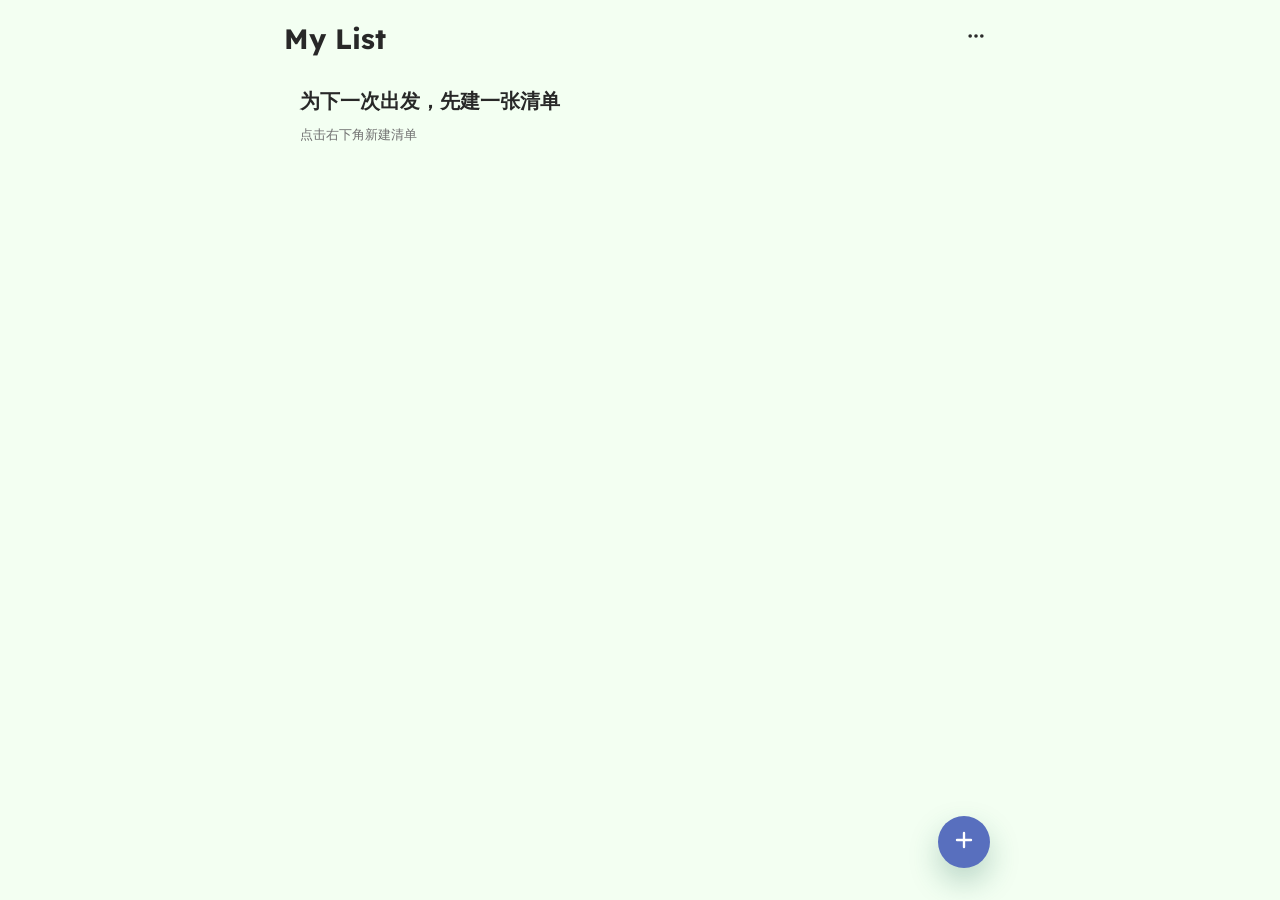
==== commit 3c3dd72e: "Add files via upload" ====
--- a/public/index.html
+++ b/public/index.html
@@ -11,8 +11,8 @@
     <link rel="icon" type="image/png" href="./favicon.png" />
     <link rel="apple-touch-icon" href="./app.png" />
     <title>Travel Packing List</title>
-    <script type="module" crossorigin src="./assets/index-DW-7GRu_.js"></script>
-    <link rel="stylesheet" crossorigin href="./assets/index-s37lRfRI.css">
+    <script type="module" crossorigin src="./assets/index-5fE4XkYs.js"></script>
+    <link rel="stylesheet" crossorigin href="./assets/index-B-b9lSj6.css">
   </head>
   <body>
     <div id="root"></div>
--- a/public/assets/index-B-b9lSj6.css
+++ b/public/assets/index-B-b9lSj6.css
@@ -0,0 +1 @@
+*{box-sizing:border-box}@font-face{font-family:Lexend;src:local(Lexend SemiBold);font-weight:700 900;font-style:normal}html,body,#root{width:100%;max-width:100%;min-height:100%;overflow-x:hidden}:root{--bg-mint-top:#f3fff2;--bg-mint-bottom:#f3fff2;--surface:#f7fcf8;--surface-soft:#f7fcf894;--ink:#282828;--muted:#6f6f6f;--divider:#2828281f;--action-primary:#586fbe;--action-primary-pressed:#465ca9;--action-primary-soft:#e6e9ff;--action-secondary:#f0eee9;--action-secondary-pressed:#e4e0d9;--action-info:#7c8fd1;--action-info-soft:#e9ecff;--action-danger:#c96e80;--action-danger-pressed:#af586a;--action-danger-soft:#ffe3ea;--swipe-reassign:#a5d4ff;--swipe-skip:#f87878;--view-toggle-track:#e7e9f7;--view-toggle-active:#586fbe;--view-toggle-active-pressed:#465ca9;--view-toggle-active-text:#fff;--view-toggle-inactive-text:#666b83;--view-toggle-border:#586fbe2e;--accent:var(--action-primary);--danger:var(--action-danger);color:var(--ink);background:#f3fff2;font-family:Lexend,ui-sans-serif,system-ui,-apple-system,BlinkMacSystemFont,Segoe UI,sans-serif}body{background:#f3fff2;margin:0}button,input,select{font:inherit}button{cursor:pointer;border:0}.shell{width:min(760px,100dvw);min-height:100vh;margin:0 auto;padding:10px 22px 112px}.home-list,.builder,.trip,.library-list,.library-menu{align-content:start;gap:14px;display:grid}.top{z-index:4;background:0 0;grid-template-columns:44px minmax(0,1fr) auto;align-items:center;gap:8px;min-height:48px;margin:0 0 12px;padding:4px 0;display:grid;position:sticky;top:0}.top strong{text-overflow:ellipsis;white-space:nowrap;font-size:18px;overflow:hidden}.plain{min-width:40px;min-height:40px;color:var(--ink);background:#f7fcf870;border-radius:8px}.view-switch{min-height:44px;color:var(--ink);background:0 0;grid-template-columns:auto 112px;align-items:center;gap:8px;padding:0;font-size:14px;font-weight:600;display:grid}.view-toggle{border:1px solid var(--view-toggle-border);background:var(--view-toggle-track);border-radius:17px;grid-template-columns:56px 56px;justify-content:center;align-items:center;width:112px;height:34px;padding:0;display:grid;position:relative}.view-toggle-thumb{background:var(--view-toggle-active);border-radius:16px;width:56px;height:32px;transition:transform .18s;position:absolute;top:0;left:0}.view-toggle.is-bag .view-toggle-thumb{transform:translate(56px)}.view-toggle button{z-index:1;min-height:32px;color:var(--view-toggle-inactive-text);background:0 0;border-radius:14px;padding:0;font-size:14px;font-weight:500;transition:color .16s;position:relative}.view-toggle button.active{color:var(--view-toggle-active-text);font-weight:600}.view-toggle button.active:active{background:var(--view-toggle-active-pressed)}.home-actions{justify-content:space-between;align-items:center;min-height:56px;padding:8px 2px 12px;display:flex}.home-actions button{width:40px;min-height:40px;padding:0}.home-actions h1{letter-spacing:0;margin:0;font-size:28px}.home-menu-button{background:0 0;border-radius:50%}.home-overflow{position:relative}.overflow-menu{z-index:8;background:#fafffa;border-radius:15px;width:204px;position:absolute;top:48px;right:0;overflow:hidden;box-shadow:0 14px 34px #28282824}.home-actions .overflow-menu button{border-bottom:1px solid var(--divider);color:#282828;text-align:left;background:0 0;border-radius:0;grid-template-columns:22px minmax(0,1fr);align-items:center;gap:10px;width:100%;min-height:48px;padding:0 14px;font-weight:600;display:grid}.home-actions .overflow-menu button svg{grid-row:auto}.menu-nudge{z-index:9;color:var(--ink);text-align:center;background:#eef0ff;border-radius:12px;font-size:13px;line-height:1.35;position:fixed;top:50%;left:50%;transform:translate(-50%,-50%);box-shadow:0 10px 22px #586fbe29;width:min(280px,100vw - 48px)!important;min-height:44px!important;padding:12px 14px!important}.home-actions .overflow-menu button:last-child{border-bottom:0}.home-hint{color:#6f6f6f9e;text-align:center;margin:18px 0 0;font-size:12px}.trip-card,.hints,.library-menu,.library-list article{background:var(--surface-soft)}.empty{color:var(--muted);padding:18px}.onboarding-empty{gap:10px;display:grid}.onboarding-empty h2{color:var(--ink);margin:0;font-size:20px}.onboarding-empty p,.onboarding-empty small,.guide-copy{color:var(--muted);margin:0;font-size:13px;line-height:1.45}.trip-card{text-align:left;color:var(--ink);border-top:3px solid #238c7647;border-radius:8px;grid-template-columns:minmax(0,1fr) auto;gap:12px;padding:14px;display:grid}.trip-folder-wrap{border-radius:0 10px 10px;min-height:150px;position:relative;overflow:hidden}.trip-folder-actions{border-radius:0 10px 10px 0;grid-template-columns:56px 48px 48px;width:152px;display:grid;position:absolute;inset:18px 0 0 auto;overflow:hidden}.trip-folder-actions button{min-width:48px;color:var(--ink);grid-template-columns:none;place-items:center;gap:0;display:grid}.trip-folder-actions .edit{background:var(--action-info-soft)}.trip-folder-actions .copy{background:#ffe0d6}.trip-folder-actions .delete{background:#f87878}.trip-folder-card{z-index:1;background:var(--folder);min-height:132px;transform:translateX(var(--swipe-x));touch-action:pan-y;border:0;border-radius:0 10px 10px;grid-template-rows:1fr;grid-template-columns:92px minmax(0,1fr);margin-top:18px;padding:18px;transition:transform .22s cubic-bezier(.22,1,.36,1);position:relative}.trip-folder-card:before{content:"";background:var(--folder);border-radius:18px 22px 0 0;width:min(42%,170px);height:34px;position:absolute;top:-18px;left:0}.trip-folder-card:after{content:"";background:var(--folder);transform-origin:0 100%;border-radius:0 0 0 18px;width:54px;height:18px;position:absolute;top:-18px;left:min(30%,120px);transform:skew(28deg)}.trip-progress-ring{background:radial-gradient(circle, #ffffffb8 0 56%, transparent 57%), conic-gradient(var(--progress-color) var(--progress), #ffffffb8 0);border-radius:50%;grid-area:1/1;align-self:center;place-items:center;width:78px;height:78px;display:grid;position:relative}.trip-progress-ring strong{color:#282828;font-size:20px;font-weight:600}.trip-progress-ring.done{box-shadow:0 0 0 4px color-mix(in srgb, var(--progress-color) 18%, transparent)}.trip-folder-info{grid-area:1/2;align-self:center;min-width:0}.trip-folder-info h2{text-overflow:ellipsis;white-space:nowrap;margin:0 0 8px;font-size:22px;overflow:hidden}.trip-folder-info p,.trip-folder-info small{color:var(--muted);text-overflow:ellipsis;white-space:nowrap;margin:0 0 6px;font-weight:600;display:block;overflow:hidden}.trip-folder-info small{color:var(--muted)}.trip-card h2{margin:0 0 6px;font-size:20px}.trip-card p,.trip-card small,.progress-wrap p{color:var(--muted);margin:0}.trip-meta{justify-items:end;gap:8px;display:grid}.fab{right:max(30px,50dvw - 350px);bottom:max(32px, calc(env(safe-area-inset-bottom) + 20px));z-index:6;background:var(--action-primary);color:#fff;border-radius:50%;width:52px;height:52px;position:fixed;box-shadow:0 14px 30px #1f695347}.fab:active,.primary:active{background:var(--action-primary-pressed)}.primary:disabled{color:#ffffffdb;background:#c9cde8}.delete-sheet{grid-template-rows:auto auto auto;max-height:320px}.danger-action{background:var(--action-danger)!important;color:#fff!important}.danger-action:active{background:var(--action-danger-pressed)!important}.field,.block{border-bottom:1px solid var(--divider);gap:8px;padding:10px 0 12px;font-weight:800;display:grid}.field input,.inline-fields input,.inline-fields select,.sheet-input{width:100%;min-width:0;min-height:42px;color:var(--ink);background:#fff;border:0;border-radius:6px;padding:0 11px}.nights-control input{text-align:center}.nights-control{grid-template-columns:42px 76px 42px;gap:8px;width:max-content;max-width:100%;display:grid}.nights-control button{background:var(--action-secondary);min-height:42px;color:var(--ink);border-radius:50%;font-weight:600}.block h3,.category h3,.change-list h3{margin:0;font-size:15px}.block h3,.category h3{justify-content:space-between;display:flex}.inline-link{width:max-content;color:var(--action-primary);background:0 0;padding:4px 0;font-size:13px;font-weight:600}.chips{flex-wrap:wrap;gap:8px;display:flex}.chips span,.chips button{min-height:34px;color:var(--ink);background:#fff;border-radius:8px;padding:7px 11px}.chips button.picked,.segmented .picked{background:var(--action-primary-soft);color:var(--ink)}.switch-line{width:100%;min-height:44px;color:var(--ink);text-align:left;background:0 0;justify-content:space-between;align-items:center;padding:0;font-weight:800;display:flex}.switch-line i{background:#d7d7d7;border-radius:999px;width:44px;height:26px;transition:background-color .18s;position:relative}.switch-line i:after{content:"";background:#fff;border-radius:50%;width:20px;height:20px;transition:transform .18s;position:absolute;top:3px;left:3px}.switch-line i.on{background:var(--action-primary)}.switch-line i.on:after{transform:translate(18px)}.summary{color:var(--muted);margin:0;padding:8px 0}.primary{background:var(--action-primary);color:#fff;border-radius:8px;min-height:50px;font-weight:900}.sheet footer>.primary{width:100%}.builder-form{padding-inline:22px}.progress-wrap{grid-template-columns:128px minmax(0,1fr);align-items:center;gap:16px;padding:12px 2px 16px;display:grid}.trip-rules{gap:6px;min-width:0;display:grid}.trip-rules h2{color:var(--ink);text-overflow:ellipsis;white-space:nowrap;margin:0;font-size:18px;overflow:hidden}.trip-rules button{width:100%;color:var(--ink);padding:0;text-align:left;background:0 0;grid-template-columns:minmax(0,1fr) 34px;align-items:center;gap:8px;padding-right:8px;font-weight:700;display:grid}.trip-rules span,.library-menu span,.library-row span,.library-list span{text-overflow:ellipsis;white-space:nowrap;min-width:0;overflow:hidden}.trip-rules svg{justify-self:end;margin-right:4px}.ring{background:conic-gradient(var(--accent) calc(var(--p) * 1%), #ffffffa3 0);text-align:center;border-radius:50%;flex-direction:column;justify-content:center;align-items:center;gap:3px;width:118px;height:118px;display:flex;position:relative;box-shadow:0 18px 34px #467e6f24}.ring:after{content:"";background:#fbfff9;border-radius:50%;position:absolute;inset:10px}.ring span,.ring small{z-index:1}.ring span{font-size:22px;font-weight:600}.ring small{color:var(--muted);font-size:12px;line-height:1.2}.hints{color:var(--muted);border-radius:8px;padding:10px 12px}.trip-hint,.archive-hint,.empty-row{color:#6f6f6fb8;margin:0;font-size:12px;line-height:1.5}.trip-hint{text-align:center;padding:0 2px 8px}.outfit-entry{border-left:3px solid var(--action-primary);min-height:50px;color:var(--ink);text-align:left;background:#eef0ff;border-radius:9px;grid-template-columns:22px minmax(0,1fr) auto auto;align-items:center;gap:9px;padding:0 12px 0 10px;display:grid}.outfit-entry:active{background:#e3e7ff}.outfit-mark{color:var(--action-primary);place-items:center;display:grid}.outfit-entry b{color:var(--ink);font-weight:600}.outfit-entry>span:not(.outfit-mark){color:var(--muted);font-size:13px}.outfit-meta{gap:4px;min-width:92px;display:grid}.outfit-meta i{background:linear-gradient(90deg, var(--action-primary) var(--outfit-progress), #fff 0);border-radius:999px;width:100%;height:3px;display:block}.outfit-entry strong{color:var(--action-primary);white-space:nowrap;font-weight:600}.wearing-fold{gap:4px;margin:12px 0 6px;display:grid}.wearing-fold>button{min-height:38px;color:var(--ink);background:#f7fcf857;border-radius:8px;justify-content:space-between;align-items:center;font-weight:800;display:flex}.wearing-row,.outfit-row{border-bottom:1px solid var(--divider);min-height:42px;color:var(--ink);grid-template-columns:minmax(0,1fr) auto auto;align-items:center;gap:8px;display:grid}.wearing-row{grid-template-columns:minmax(0,1fr)}.outfit-page{gap:14px}.day-strip{gap:8px;padding:2px 0 6px;display:flex;overflow-x:auto}.day-strip button{min-height:34px;color:var(--ink);background:0 0;border-radius:8px;flex:none;padding:0 12px;font-weight:700;position:relative}.day-strip button.active{background:var(--action-primary-soft);color:var(--action-primary)}.day-strip i{background:var(--action-primary);border-radius:50%;width:5px;height:5px;position:absolute;top:5px;right:5px}.day-count{color:var(--muted);justify-content:center;align-items:center;gap:14px;font-size:13px;display:flex}.day-count button{background:var(--action-secondary);width:34px;min-height:34px;color:var(--ink);border-radius:50%;font-size:20px}.outfit-current{gap:8px;display:grid}.outfit-current h2{margin:4px 0 2px;font-size:18px}.outfit-row span{text-overflow:ellipsis;white-space:nowrap;font-weight:800;overflow:hidden}.outfit-row small{color:var(--muted);font-size:12px}.outfit-row button{min-width:34px;min-height:34px;color:var(--muted);background:0 0;border-radius:8px;font-size:18px}.outfit-add{border-bottom:1px solid var(--divider);min-height:44px;color:var(--action-primary);text-align:left;background:0 0;font-weight:900}.outfit-pick-group{gap:4px;display:grid}.outfit-new{border-bottom:1px solid var(--divider);gap:10px;padding-bottom:12px;display:grid}.outfit-pick-group h3{margin:8px 0 2px;font-size:14px}.outfit-pick-group button{min-height:42px;color:var(--ink);text-align:left;background:0 0;border-radius:8px;align-items:center;gap:8px;padding:0 10px;display:flex}.outfit-pick-group button.picked{background:var(--action-primary-soft)}.archive-hint{text-align:center}.hints p{margin:4px 0}.library-menu{background:0 0;padding:0}.library-menu button,.library-row,.settings-list button{border-bottom:1px solid var(--divider);width:100%;min-height:52px;color:var(--ink);text-align:left;background:0 0;grid-template-columns:minmax(0,1fr) auto auto;align-items:center;gap:10px;padding:0 4px;display:grid}.library-menu span,.library-row span,.library-list span,.settings-list span{color:var(--muted)}.settings-list{align-content:start;gap:0;display:grid}.settings-section{gap:8px;display:grid}.settings-section h2{color:var(--ink);margin:14px 0 4px;font-size:16px}.settings-list button{min-height:58px;padding:0 2px}.settings-list b{color:#282828}.settings-list .danger-row b{color:var(--action-danger)}.rule-edit-row{border-bottom:1px solid var(--divider)}.settings-list .rule-summary{border-bottom:0}.rule-summary svg{color:var(--muted)}.rule-steppers{min-height:48px;color:var(--muted);white-space:nowrap;grid-template-columns:auto auto auto auto auto;align-items:center;gap:7px;padding:0 2px 12px;display:grid;overflow-x:auto}.stepper{color:var(--ink);align-items:center;gap:7px;display:inline-flex}.settings-list .stepper button{background:var(--action-secondary);width:28px;height:28px;min-height:28px;color:var(--ink);border-bottom:0;border-radius:50%;grid-template-columns:none;place-items:center;padding:0;font-weight:600;display:inline-grid}.stepper b{text-align:center;min-width:18px;font-weight:600}.data-actions{grid-template-columns:repeat(3,minmax(0,1fr));gap:10px;display:grid}.data-actions button{border:1.5px solid var(--action-primary);min-height:72px;color:var(--action-primary);background:0 0;border-radius:10px;place-items:center;gap:6px;font-weight:600;display:grid}.data-actions .danger-row{border-color:var(--action-danger);color:var(--action-danger);background:0 0}.hidden-input{display:none}.library-list article{border-radius:8px;grid-template-columns:minmax(0,1fr) auto;align-items:center;gap:4px 10px;padding:12px;display:grid}.library-list article>button{min-height:34px;color:var(--ink);background:#ffffff80;border-radius:8px;grid-row:span 2;padding:0 10px}.item-library{gap:0;padding-inline:22px}.search-row{border-bottom:1px solid var(--divider);min-height:44px;color:var(--muted);grid-template-columns:24px minmax(0,1fr);align-items:center;gap:8px;margin:2px 0 12px;display:grid}.search-row input{min-width:0;color:var(--ink);background:0 0;border:0;outline:0}.sheet-subtitle{color:var(--ink);margin:0;font-size:15px}.library-results{gap:0;display:grid}.library-results h3{color:var(--muted);margin:0 0 6px;font-size:13px}.library-result-row{border-bottom:1px solid var(--divider);min-height:56px;color:var(--ink);text-align:left;background:0 0;grid-template-columns:minmax(0,1fr) auto;gap:4px 10px;padding:7px 0;display:grid}.library-result-row b,.library-result-row span{text-overflow:ellipsis;white-space:nowrap;min-width:0;overflow:hidden}.library-result-row span{color:var(--muted);font-size:13px}.library-result-row em{color:var(--action-info);grid-area:1/2/span 2;align-self:center;font-style:normal;font-weight:600}.library-result-row:disabled{opacity:.62}.empty-result{color:var(--muted);gap:10px;padding:10px 0;display:grid}.empty-result p{margin:0}.empty-result button{min-height:36px;color:var(--action-primary);background:0 0;justify-self:start;font-weight:600}.category-add,.sheet-link{min-height:36px;color:var(--action-info);background:0 0;border-radius:6px;align-items:center;gap:7px;font-weight:800;display:inline-flex}.category-add{justify-self:start;margin:0 0 8px}.item-section{gap:8px;margin-top:24px;display:grid}.item-library .top+.item-section{margin-top:8px}.item-section h3{border-bottom:1px solid var(--divider);color:var(--ink);grid-template-columns:minmax(0,1fr) 28px auto 22px;align-items:center;gap:10px;margin:0;padding:0 2px 8px;font-size:15px;display:grid}.category-toggle,.category-edit{min-width:0;min-height:28px;color:var(--muted);background:0 0;border-radius:6px;place-items:center;display:grid}.category-toggle:active,.category-edit:active{background:var(--action-secondary)}.item-section h3>span:first-child{text-overflow:ellipsis;white-space:nowrap;align-items:center;gap:7px;min-width:0;font-weight:900;display:inline-flex;overflow:hidden}.item-section h3 svg{stroke:currentColor;width:17px;height:17px}.item-section h3>span:last-child{color:var(--muted);justify-self:end;font-weight:800}.item-list{display:grid}.empty-row{border-bottom:1px solid #163b3514;min-height:42px;padding:12px 2px 0}.item-row{min-height:46px;color:var(--ink);text-align:left;background:0 0;border-bottom:1px solid #163b3514;grid-template-columns:minmax(0,1fr) auto 18px;align-items:center;gap:10px;padding:0 2px;display:grid}.item-row b,.item-row span{text-overflow:ellipsis;white-space:nowrap;overflow:hidden}.item-row b{font-weight:800}.item-row span{max-width:96px;color:var(--muted);font-size:13px}.item-row svg{color:#163b357a;justify-self:end}.bag-grid{grid-template-columns:repeat(3,minmax(0,1fr));gap:11px;display:grid}.bag-cell{min-height:124px;color:var(--ink);text-align:center;background:#ffffffd1;border:1px solid #163b350f;border-radius:10px;align-content:center;place-items:center;gap:9px;padding:10px 6px;display:grid}.bag-cell:focus-visible,.bag-cell:hover{border-color:var(--action-primary);background:#fffffff0;outline:0}.bag-cell{--bag-icon-size:40px}.bag-cell span{-webkit-line-clamp:2;max-width:100%;color:var(--ink);-webkit-box-orient:vertical;font-size:13px;font-weight:800;line-height:1.25;display:-webkit-box;overflow:hidden}.bag-add-cell{color:#163b3533;background:0 0;border:0;place-items:center;min-height:110px;display:grid}.bag-add-cell:hover,.bag-add-cell:focus-visible{color:var(--action-primary);outline:0}.module-stack{align-content:start;padding-top:4px;display:grid}.module-folder{min-height:62px;margin-top:-8px;position:relative}.module-folder:before{content:"";z-index:0;border-top:5px solid var(--module-color);background:#fbfff9;border-radius:0 12px 12px;position:absolute;inset:18px 0 0}.module-folder:first-child{margin-top:0}.module-folder.open{z-index:2;margin-bottom:12px}.module-tab{z-index:2;background:var(--module-color);width:100%;min-height:62px;color:var(--ink);text-align:left;border-radius:18px 18px 0 0;grid-template-columns:minmax(0,1fr) auto 28px;align-items:center;padding:0 16px;display:grid;position:relative}.module-tab b,.module-tab span{z-index:1;text-overflow:ellipsis;white-space:nowrap;max-width:100%;position:relative;overflow:hidden}.module-tab b{font-size:18px}.module-tab span{color:var(--muted);font-size:12px;font-weight:800}.module-edit{border-radius:6px;place-items:center;min-height:28px;display:grid}.module-edit:active{background:#ffffff5c}.module-panel{z-index:1;border-top:5px solid var(--module-color);background:#fbfff9;border-radius:0 12px 12px;margin-top:-1px;display:grid;position:relative;overflow:hidden}.module-add{min-height:34px;color:var(--action-info);background:0 0;border-radius:8px;justify-self:end;margin:6px 8px 0 0;padding:0 12px;font-weight:900}.module-item-list{display:grid}.module-item-list p,.module-item-row{border-bottom:1px solid #163b3512;min-height:40px;margin:0;padding:0 12px}.module-item-list p{color:var(--muted);align-items:center;display:grid}.module-item-row{grid-template-columns:minmax(0,1fr) 36px;align-items:center;display:grid}.module-item-row span{color:var(--ink);text-overflow:ellipsis;white-space:nowrap;overflow:hidden}.module-item-row button{min-height:36px;color:var(--muted);background:0 0}.segmented{grid-template-columns:1fr 1fr;gap:8px;display:grid}.segmented button{background:var(--action-secondary);min-height:38px;color:var(--ink);border-radius:8px;font-weight:800}.category{gap:6px;min-width:0;max-width:100%;display:grid}.category h3{color:var(--ink);align-items:center;margin:18px 0 6px;padding:0 2px}.category h3>span:first-child{align-items:center;gap:7px;min-width:0;display:inline-flex}.category h3 .bag{--bag-icon-size:22px;width:24px;height:24px;min-height:24px}.expanded-header{background:var(--card);border-radius:8px;grid-template-columns:minmax(0,1fr) auto auto;align-items:center;gap:10px;min-height:42px;padding:10px 12px;display:grid}.swipe{touch-action:pan-y;background:0 0;border-radius:8px;width:100%;max-width:100%;position:relative;overflow:hidden}.swipe.ok,.swipe.restore{background:#1bdd72}.swipe.no{background:var(--swipe-skip)}.behind{opacity:0;height:44px;transform:scale(calc(.72 + var(--swipe,0) * .28));color:#fff;place-items:center;margin-top:-22px;font-weight:900;display:grid;position:absolute;top:50%}.swipe.ok .behind.left,.swipe.restore .behind.left,.swipe.no .behind.right{opacity:clamp(0, calc(var(--swipe,0) * 1.25), 1)}.behind.left{background:#1bdd72;border-radius:50%;width:44px;left:14px}.behind.right{color:#282828;background:0 0;border-radius:0;gap:8px;width:auto;padding:0;display:flex;right:16px}.item{background:linear-gradient(0deg, var(--mix,transparent), var(--mix,transparent)), var(--card);min-height:58px;color:var(--ink);touch-action:pan-y pinch-zoom;-webkit-user-select:none;user-select:none;-webkit-touch-callout:none;border-radius:8px;grid-template-columns:minmax(0,1fr) auto auto;align-items:center;gap:10px;max-width:100%;padding:10px 12px;transition:transform .22s cubic-bezier(.22,1,.36,1),background-color .22s cubic-bezier(.22,1,.36,1),opacity .18s;display:grid}.item button,.bag-zone{-webkit-user-select:none;user-select:none;-webkit-touch-callout:none}.item-text{align-content:center;min-width:0;display:grid}.item-main-line{align-items:center;gap:8px;min-width:0;display:flex}.item-main-line .name-button,.item-main-line .name-input{flex:0 auto;width:auto;min-width:0}.item-main-line .qty-button,.item-main-line .qty-input{flex:none}.item small{color:var(--muted);display:block}.name-button,.name-input{width:100%;min-width:0;min-height:34px;color:var(--ink);text-align:left;background:0 0;border:0;align-items:center;padding:0;font-weight:900;line-height:1.25;display:flex}.name-button{text-overflow:ellipsis;white-space:nowrap;overflow:hidden}.ok .name-button,.name-button.is-packed{-webkit-text-decoration:line-through #2828288f;text-decoration:line-through #2828288f;text-decoration-thickness:2px}.restore .name-button.is-packed{text-decoration:none}.packed-row .item{opacity:.78;background:0 0;min-height:48px}.packed-row.restore .item{background:linear-gradient(0deg, var(--mix,transparent), var(--mix,transparent)), #ffffff29;opacity:1}.name-input,.qty-input{border-radius:6px;outline:2px solid #ffffff9e}.bag,.bag-zone{width:64px;min-height:56px;color:var(--ink);background:0 0;border-radius:9px;flex:0 0 64px;place-items:center;padding:0;display:grid}.bag-zone .bag-img{flex:0 0 36px;place-items:center;width:36px;height:36px;display:grid;overflow:visible}.item.selectable{grid-template-columns:auto minmax(0,1fr) auto auto}.bulk-check{width:20px;height:20px;accent-color:var(--action-primary)}.expand-button{width:36px;min-height:36px;color:var(--muted);background:0 0;border-radius:6px;place-items:center;display:grid}.expand-button:active{background:#ffffff6b}.bag-cell svg,.icon-grid svg,.bag svg{width:var(--bag-icon-size,30px);height:var(--bag-icon-size,30px);object-fit:contain;stroke:currentColor;display:block}.bag-cell .bag-img,.icon-grid .bag-img{place-items:center;width:40px;height:40px;display:grid}.bag-img svg{width:var(--bag-icon-size,30px);height:var(--bag-icon-size,30px);stroke:none;transform:translate(var(--bag-icon-x,0), var(--bag-icon-y,0)) scale(var(--bag-icon-scale,1));transform-origin:50%;display:block;overflow:visible}.bag-img svg path,.bag-img svg polygon,.bag-img svg rect,.bag-img svg circle{fill:currentColor!important;stroke:none!important}.bag-img[data-bag-icon=travel-bag] svg .st0{fill:none!important}.bag-cell .bag-img svg,.icon-grid .bag-img svg{width:40px;height:40px;transform:none}.bag-zone .bag-img svg{width:30px;height:30px}.bag-zone .bag-img[data-bag-icon=luggage-28]{--bag-icon-scale:1.22;--bag-icon-y:1px}.bag-zone .bag-img[data-bag-icon=luggage-24]{--bag-icon-scale:1.18;--bag-icon-y:1px}.bag-zone .bag-img[data-bag-icon=luggage-20]{--bag-icon-scale:1.16;--bag-icon-y:1px}.bag-zone .bag-img[data-bag-icon=luggage-14],.bag-zone .bag-img[data-bag-icon=small-bag]{--bag-icon-scale:1.13;--bag-icon-y:1px}.bag-zone .bag-img[data-bag-icon=travel-bag]{--bag-icon-scale:1.18;--bag-icon-y:1px}.bag-zone .bag-img[data-bag-icon=tote]{--bag-icon-scale:1.08}.bag-pick-list{display:grid}.bag-pick-list button{border-bottom:1px solid var(--divider);min-height:48px;color:var(--ink);text-align:left;--bag-icon-size:26px;background:0 0;align-items:center;gap:10px;display:inline-flex}.popover-backdrop{z-index:12;position:fixed;inset:0}.bag-popover{z-index:13;background:#fafffa;border-radius:15px;width:228px;padding:8px;position:fixed;box-shadow:0 14px 34px #28282824}.bag-popover h3{margin:4px 6px 8px;font-size:14px}.bag-popover button{width:100%;min-height:42px;color:var(--ink);text-align:left;--bag-icon-size:24px;background:0 0;border-radius:8px;grid-template-columns:28px minmax(0,1fr) 20px;align-items:center;gap:8px;display:grid}.bag-popover button:active{background:var(--action-primary-soft)}.drag-source-list .category h3,.drag-source-list .empty-bags,.drag-source-list .swipe:not(.is-dragging){display:none}.drag-source-list .swipe.is-dragging{overflow:visible}.drag-targets{gap:6px;display:grid}.drag-targets>div{min-height:52px;color:var(--ink);--bag-icon-size:26px;border-radius:8px;align-items:center;gap:10px;padding:0 10px;display:inline-flex}.drag-targets>div.drag-hover{background:#a5d4ff}.bag-view [data-draggable-item=true],.bag-view [data-draggable-item=true] *,.drag-targets,.drag-targets *,.bag-view [data-draggable-item=true] img,.bag-view [data-draggable-item=true] svg,.drag-targets svg{-webkit-tap-highlight-color:transparent;-webkit-user-drag:none;-webkit-user-select:none!important;user-select:none!important;-webkit-touch-callout:none!important}.bag-view [data-draggable-item=true] img,.bag-view [data-draggable-item=true] svg{pointer-events:none}.draggable-item{-webkit-user-drag:none;box-shadow:none;opacity:.96;touch-action:none}.drag-targets>div:after{content:attr(data-hit) " " attr(data-rect);color:var(--muted);margin-left:auto;font-size:11px}.gesture-debug{z-index:80;color:#282828;pointer-events:none;background:#fafffae6;border-radius:8px;flex-wrap:wrap;gap:6px;max-width:calc(100vw - 16px);padding:6px 8px;font-size:11px;display:flex;position:fixed;bottom:8px;left:8px;box-shadow:0 4px 16px #2828281f}.qty-button,.qty-input{width:62px;min-height:40px;color:var(--ink);text-align:center;white-space:nowrap;background:0 0;border:0;border-radius:6px;padding:0 8px;font-weight:400}.qty-static{min-width:42px;color:var(--ink);text-align:center;white-space:nowrap;font-weight:600}.qty-stepper{white-space:nowrap;align-items:center;gap:8px;min-height:34px;display:inline-flex}.qty-stepper button{width:28px;height:28px;color:var(--ink);background:#ffffff80;border-radius:50%;place-items:center;font-weight:600;display:grid}.qty-stepper b{text-align:center;min-width:18px;font-weight:600}.sheet-backdrop{z-index:10;background:#163b3538;align-items:end;display:grid;position:fixed;inset:0}.sheet{background:var(--surface);border-radius:18px 18px 0 0;grid-template-rows:auto minmax(0,1fr) auto;width:min(760px,100%);max-height:min(82vh,720px);margin:0 auto;display:grid;overflow:hidden;box-shadow:0 -18px 50px #375e532e}.sheet.roomy{max-height:min(74vh,620px)}.sheet.roomy .sheet-body{gap:16px;padding-bottom:20px}.sheet.roomy .sheet-input,.sheet.roomy .inline-fields input,.sheet.roomy .inline-fields select{min-height:46px}.sheet.roomy .toggle-line{min-height:44px}.sheet header,.sheet footer{justify-content:space-between;align-items:center;gap:12px;padding:14px;display:flex}.sheet h2{margin:0;font-size:18px}.sheet header button,.sheet-actions button,.change-list button{background:var(--action-secondary);min-height:36px;color:var(--ink);border-radius:8px;padding:0 12px}.sheet-body{align-content:start;gap:10px;min-height:0;padding:0 14px 14px;display:grid;overflow:auto}.sheet-link{justify-self:start}.rule-row{border-bottom:1px solid var(--divider)}.rule-row>button{width:100%;min-height:48px;color:var(--ink);text-align:left;background:0 0;grid-template-columns:auto minmax(0,1fr) auto;align-items:center;gap:10px;display:grid}.rule-row span{text-overflow:ellipsis;white-space:nowrap;color:var(--muted);text-align:right;overflow:hidden}.rule-options{padding:0 0 12px}.sheet-field{color:var(--muted);gap:7px;font-size:13px;font-weight:800;display:grid}.icon-grid{grid-template-columns:repeat(3,minmax(0,1fr));gap:12px;display:grid}.icon-grid button{min-height:136px;color:var(--ink);background:#ffffffd6;border:1px solid #163b350f;border-radius:12px;place-items:center;display:grid}.icon-grid .picked{outline:2px solid var(--action-primary);background:var(--action-primary-soft)}.icon-grid{--bag-icon-size:40px}.toggle-line{min-height:38px;color:var(--ink);align-items:center;gap:8px;display:flex}.sheet-actions{grid-template-columns:1fr 1fr;align-items:stretch;gap:10px;width:100%;display:grid}.sheet-actions button{width:100%;min-height:44px}.sheet-stack{gap:10px;width:100%;display:grid}.sheet-stack .danger-action{border-radius:8px;width:100%;min-height:50px}.change-list{gap:8px;display:grid}.change-list div{flex-wrap:wrap;gap:7px;display:flex}.change-list span{border-radius:8px;padding:7px 10px;font-weight:800}.change-list .add{background:#b9dccc}.change-list .remove{background:#dfc0ba}.muted{color:var(--muted);margin:0;font-size:13px}.trip-progress-ring strong,.trip-folder-info p,.ring span,.ring small,.outfit-meta,.day-count,.category h3>span:last-child,.library-menu span,.module-folder-tab span,.item-category h3>span:nth-of-type(2),.fold>button,.empty-bags button,.progress-wrap small,.summary,.muted,.qty-button,.qty-input{font-weight:600}.archives,.fold{gap:6px;display:grid}.bulk-bar{z-index:5;min-height:52px;color:var(--muted);background:#fafffa;border-radius:10px;grid-template-columns:minmax(0,1fr) auto auto;align-items:center;gap:8px;padding:8px 10px;display:grid;position:sticky;bottom:78px;box-shadow:0 12px 28px #2828281f}.bulk-bar button{background:var(--action-primary);color:#fff;border-radius:8px;min-height:36px;padding:0 12px;font-weight:600}.bulk-bar button:last-child{background:var(--action-secondary);color:var(--ink)}.bulk-bar button:disabled{opacity:.45}.archives{margin-top:26px}.archive-hint{margin:4px 0 8px}.fold>button{min-height:38px;color:var(--ink);background:#f7fcf857;border-radius:8px}.empty-bags p{min-height:34px;color:var(--muted);--bag-icon-size:24px;align-items:center;gap:8px;margin:0;display:inline-flex}.group-fade{gap:14px;animation:.18s groupFade;display:grid}.toast{left:50%;bottom:max(22px, calc(env(safe-area-inset-bottom) + 14px));z-index:12;color:#fff;background:#282828e0;border-radius:10px;align-items:center;gap:12px;max-width:min(92vw,520px);padding:10px 12px;font-size:13px;display:flex;position:fixed;transform:translate(-50%)}.toast button{color:#fff;background:#ffffff29;border-radius:7px;min-height:30px;padding:0 9px;font-weight:800}@keyframes groupFade{0%{opacity:.25}to{opacity:1}}.inline-fields{grid-template-columns:repeat(2,minmax(0,1fr)) auto;gap:8px;display:grid}.inline-fields button{background:var(--action-primary-soft);min-height:38px;color:var(--ink);border-radius:8px;padding:0 14px;font-weight:800}@media (width<=520px){.shell{width:100dvw;max-width:100dvw;padding-inline:22px}.builder-form{padding-inline:22px}.top{grid-template-columns:40px minmax(0,1fr) auto;gap:6px}.view-switch{grid-template-columns:auto 112px;font-size:13px}.progress-wrap{grid-template-columns:96px minmax(0,1fr);gap:10px}.ring{width:92px;height:92px}.ring:after{inset:8px}.ring span{font-size:18px}.trip-card{grid-template-columns:1fr}.trip-folder-card{grid-template-columns:72px minmax(0,1fr)}.trip-meta{justify-items:start}.item{gap:8px;min-height:56px;padding:10px}.bag,.bag-zone{flex-basis:56px;width:56px;min-height:52px}.qty-button,.qty-input{width:62px;font-size:14px}.inline-fields{grid-template-columns:1fr}}@media (prefers-reduced-motion:reduce){*,:before,:after{transition-duration:.01ms!important;animation-duration:.01ms!important}}
